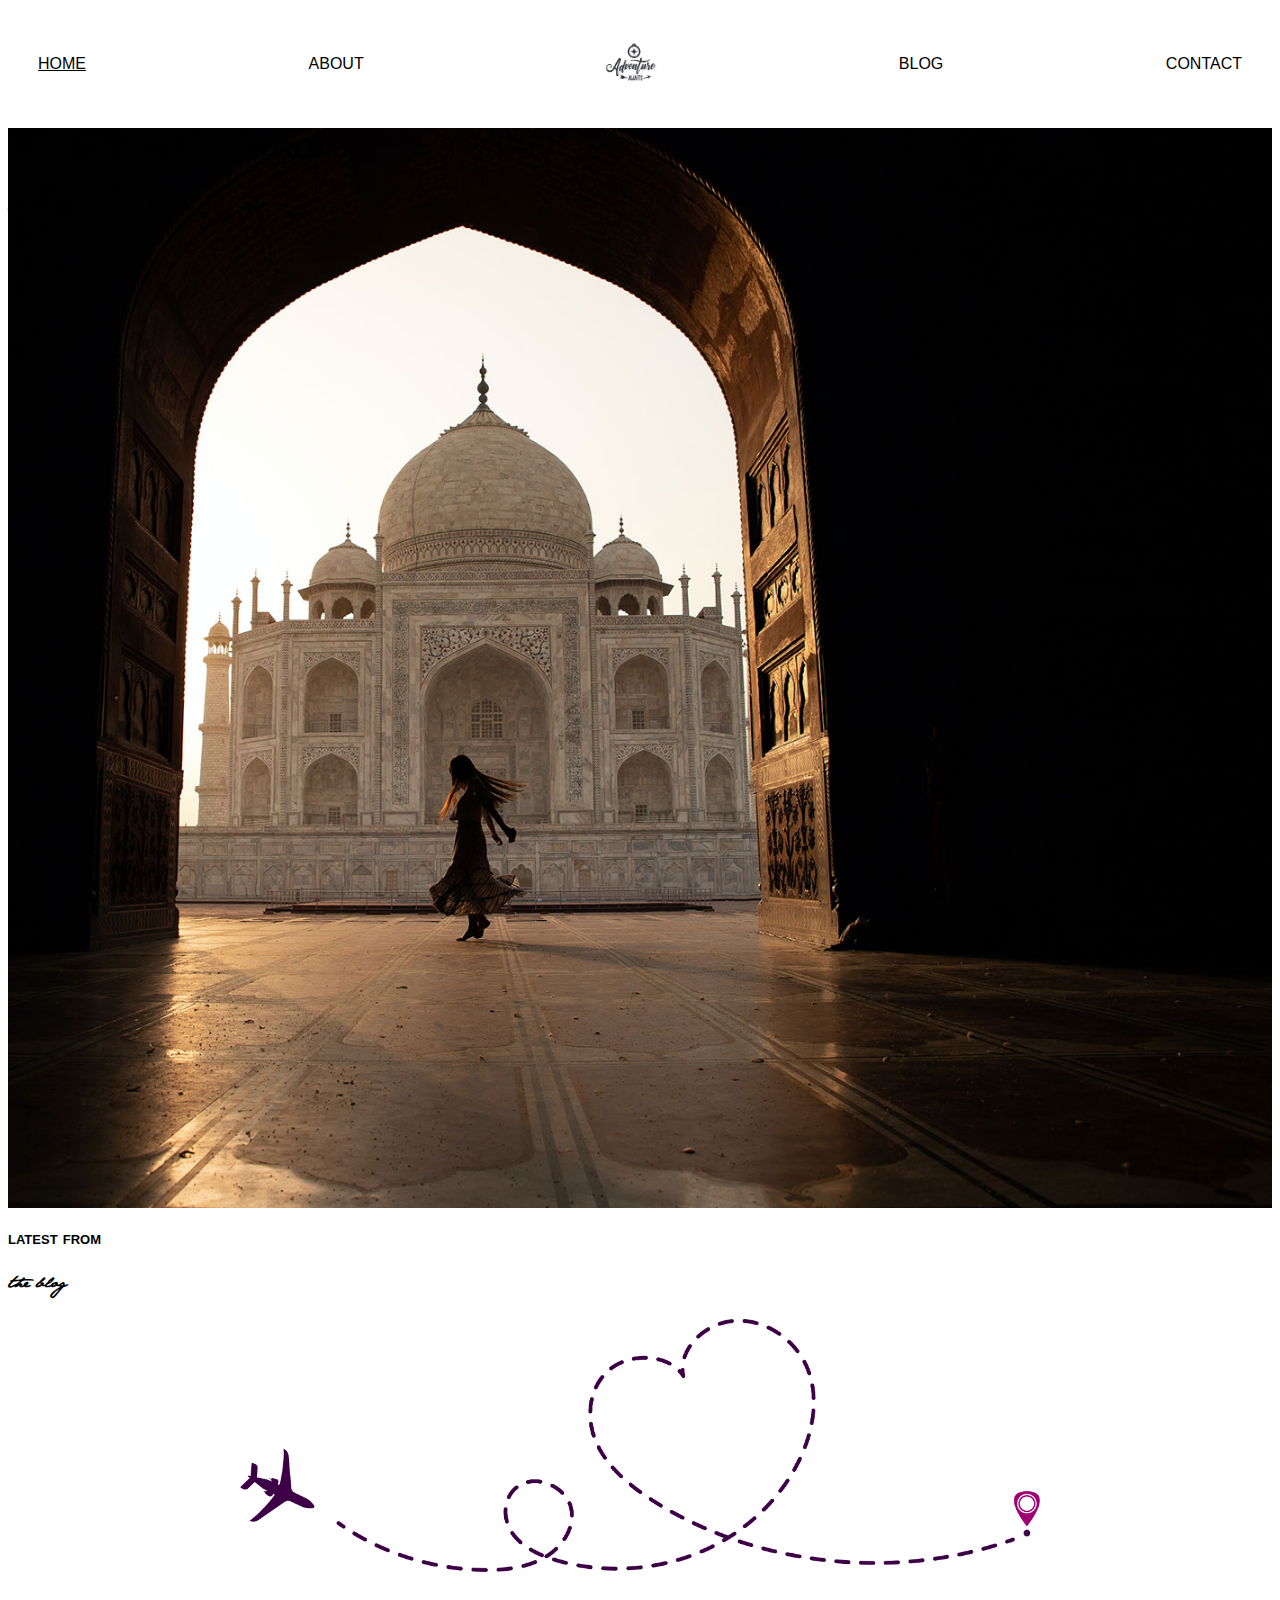
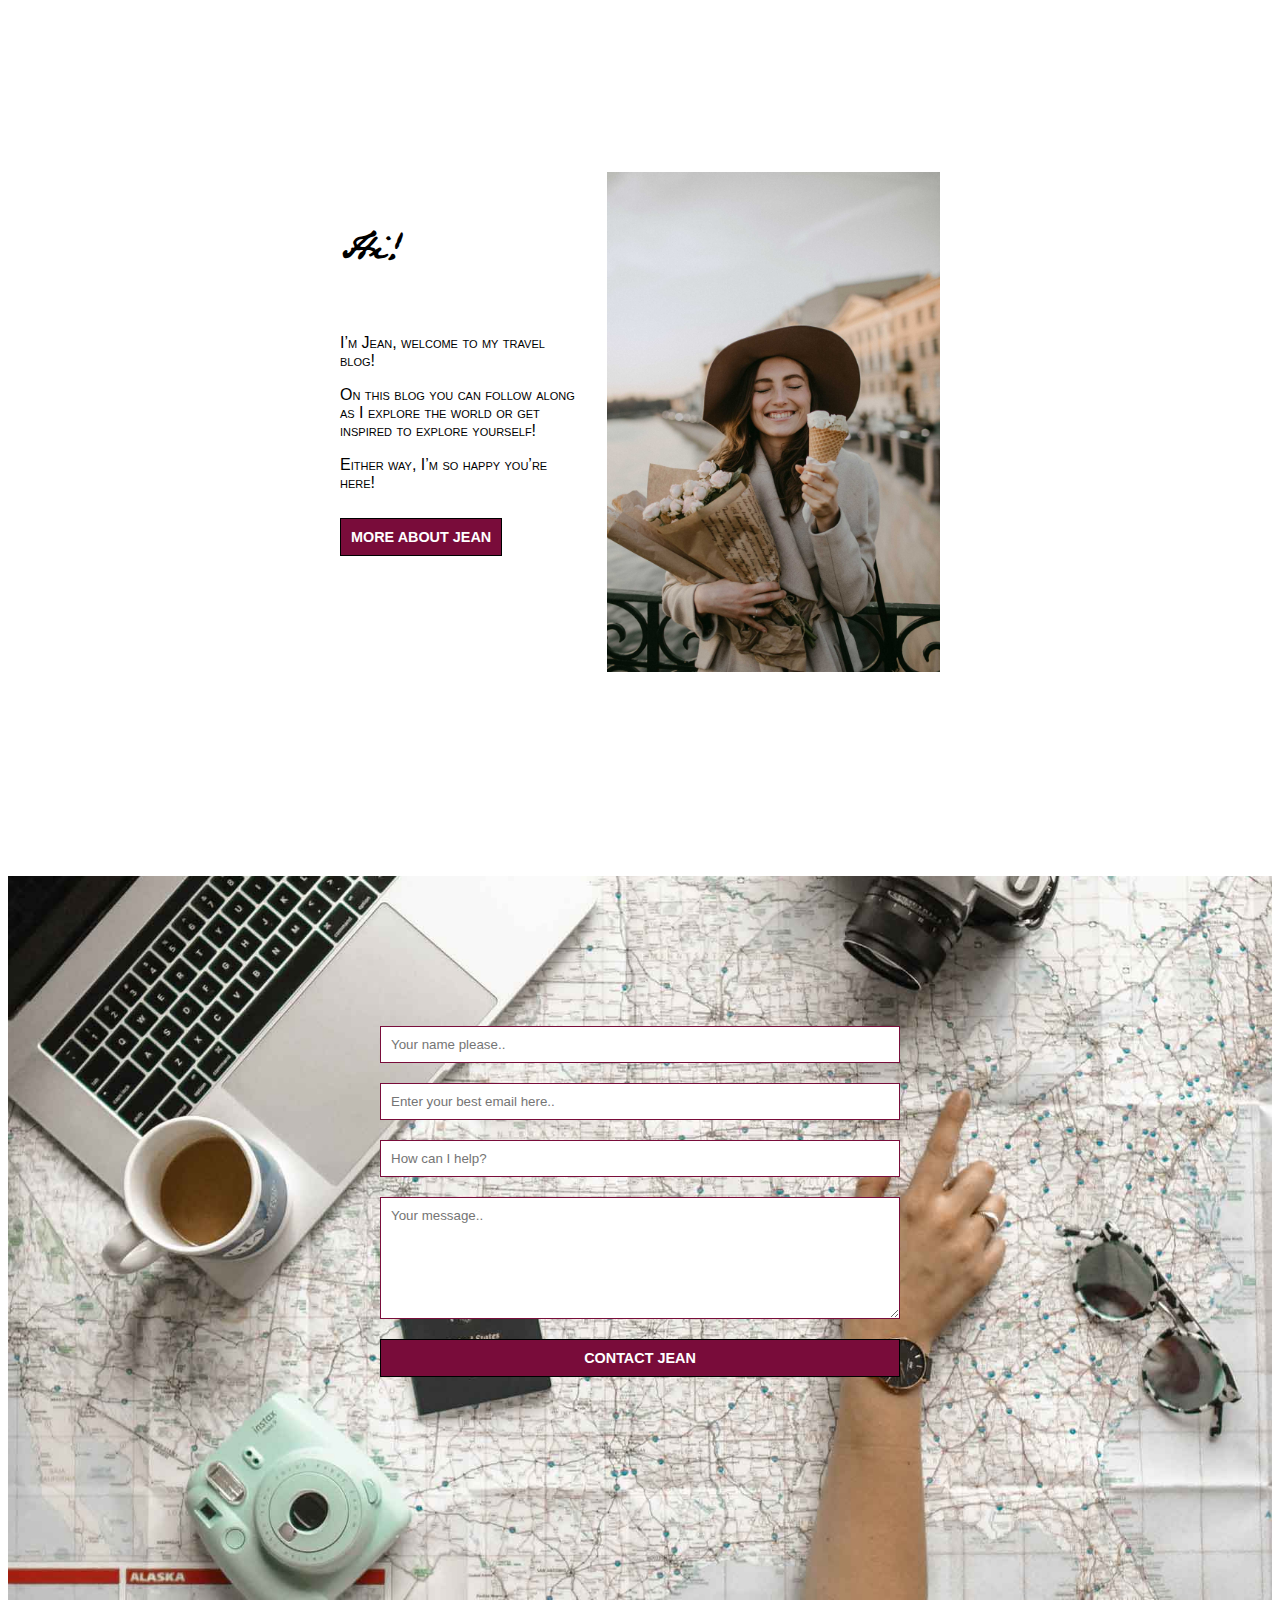
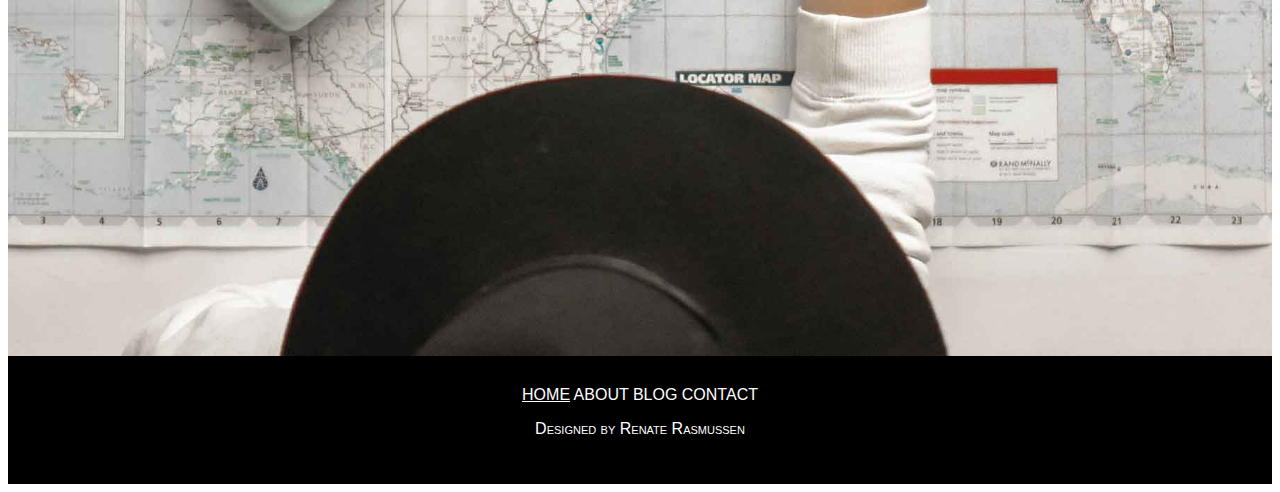
==== index.html @ 29c444ba "added css to about page, started index page" ====
<!DOCTYPE html>
<html lang="en">
<head>
    <meta charset="UTF-8">
    <meta http-equiv="X-UA-Compatible" content="IE=edge">
    <meta name="viewport" content="width=device-width, initial-scale=1.0">
    <meta name="description" content="Let’s explore the world together! Before your adventure begins explore the world thorugh my travel blog, Adventure Awaits."/>
    <title>Adventure Awaits | Home</title>
    <link href="/css/styles.css" rel="stylesheet">
    <link href="/css/index.css" rel="stylesheet">
</head>
<body>
    <header>
        <nav>
            <a href="index.html" class="active">HOME</a>
            <a href="about.html">ABOUT</a>
            <a href="index.html"> <img src="/more/logos/logo.png" alt="Adventure Awaits logo"> </a>
            <a href="blog.html">BLOG</a>
            <a href="contact.html">CONTACT</a>
        </nav>
    </header>
    <main>
        <section class="welcome-home">
            <h1>lets explore the world</h1>
            <h2>together</h2>
        </section>
        <div>
            <h3>latest from</h3>
            <h4>the blog</h4>
        </div>

        <section class="blog-feature">

        </section>

        <div class="illustration">
            <img src="/more/images/Asset 1@2x.png" alt="Airplane illustration following dotted line to pinned destination.">
        </div>
        <section class="home-about">
            <div>
                <h5>Hi!</h5>
                <p>I’m Jean, welcome to my travel blog!</p> 
                <p>On this blog you can follow along as I explore the world or get inspired to explore yourself!</p> 
                <p>Either way, I’m so happy you’re here!</p>
                <a href="about.html"><input type="submit" value="MORE ABOUT JEAN" class="cta"></a>
            </div>
            <div>
                <img src="/more/images/pexels-valeria-ushakova-3094219.jpg" alt="Portrait of woman with hat, smiling while holding flowers and an ice cream cone.">
            </div>
        </section>
        <section class="contact-home">
            <section class="contact">
                <form method="post">
                    <div class="form-wrapper">
                         <section>
                             <input type="text" id="name" name="Name" placeholder="Your name please..">
                             <div class="form-error" id="name-error">Your name must have a value with a minimum length of 5 characters </div>
                             <input type="text" id="email" name="Email" placeholder="Enter your best email here..">
                             <div class="form-error" id="email-error">Please enter a valid email address</div>
                             <input type="text" id="subject" name="Subject" placeholder="How can I help?">
                             <div class="form-error" id="subject-error">Your subject must have a value with a minimum length of 15 characters</div>
                             <textarea id="message" name="Message" placeholder="Your message.."></textarea>
                             <div class="form-error" id="message-error">Your message must have a value with a minimum length of 25 characters</div>
                         </section>
                         <input type="submit" value="CONTACT JEAN" class="cta">
                    </div>
                </form>
            </section>
        </section>
        
    </main>
    <footer>
        <a href="index.html" class="active">HOME</a>
        <a href="about.html">ABOUT</a>
        <a href="blog.html">BLOG</a>
        <a href="contact.html">CONTACT</a>
        <p>Designed by Renate Rasmussen</p>
    </footer>
    <script src="js/contact.js"></script>
</body>
</html>
---- css/styles.css ----
@import "fonts.css";
@import "media.css";

nav {
  display: flex;
  flex-direction: row;
  justify-content: space-between;
  align-items: center;
  font-family: "Orator Std", Helvetica, sans-serif;
}

nav img {
  max-width: 90px;
  height: auto;
}

nav a {
  text-decoration: none;
  color: black;
}

nav a:hover,
.active {
  text-decoration: underline;
}

footer {
  font-family: "Orator Std", Helvetica, sans-serif;
  position: relative;
  background-color: black;
  color: white;
  text-align: center;
  padding: 30px;
}

footer a {
  color: white;
  text-decoration: none;
}

.cta {
  background-color: #790c3a;
  border: 1px solid black;
  color: white;
  align-items: center;
  font-size: 0.9rem;
  padding: 10px;
}
---- css/index.css ----
@import "contact.css";

body {
  background-image: none;
}

h1,
h3,
p {
  font-family: "Orator Std", Helvetica, sans-serif;
  font-variant: small-caps;
}

h2,
h4,
h5 {
  font-family: "JaneAusten";
}

.welcome-home {
  background-image: url("../more/images/pexels-adi-perets-4125993.jpg");
  background-size: cover;
  background-repeat: no-repeat;
  background-position-x: right;
  background-position-y: bottom;
  min-height: 120vh;
  position: relative;
}

img {
  max-height: 500px;
  width: auto;
}

.home-about {
  max-width: 600px;
  display: flex;
  margin: 0 auto;
  padding: 200px;
  gap: 30px;
  align-items: initial;
}

.home-about h5 {
  font-size: 2rem;
}

.contact-home {
  background-image: url("../more/images/pexels-element-digital-1051075.jpg");
  background-size: cover;
  background-repeat: no-repeat;
  background-position-x: right;
  background-position-y: bottom;
  min-height: 120vh;
  position: relative;
}

.contact {
  padding-top: 100px;
}

.form-error {
  background-color: white;
  border: 1px solid #790c3a;
  margin: 10px 0px;
  padding: 10px;
}
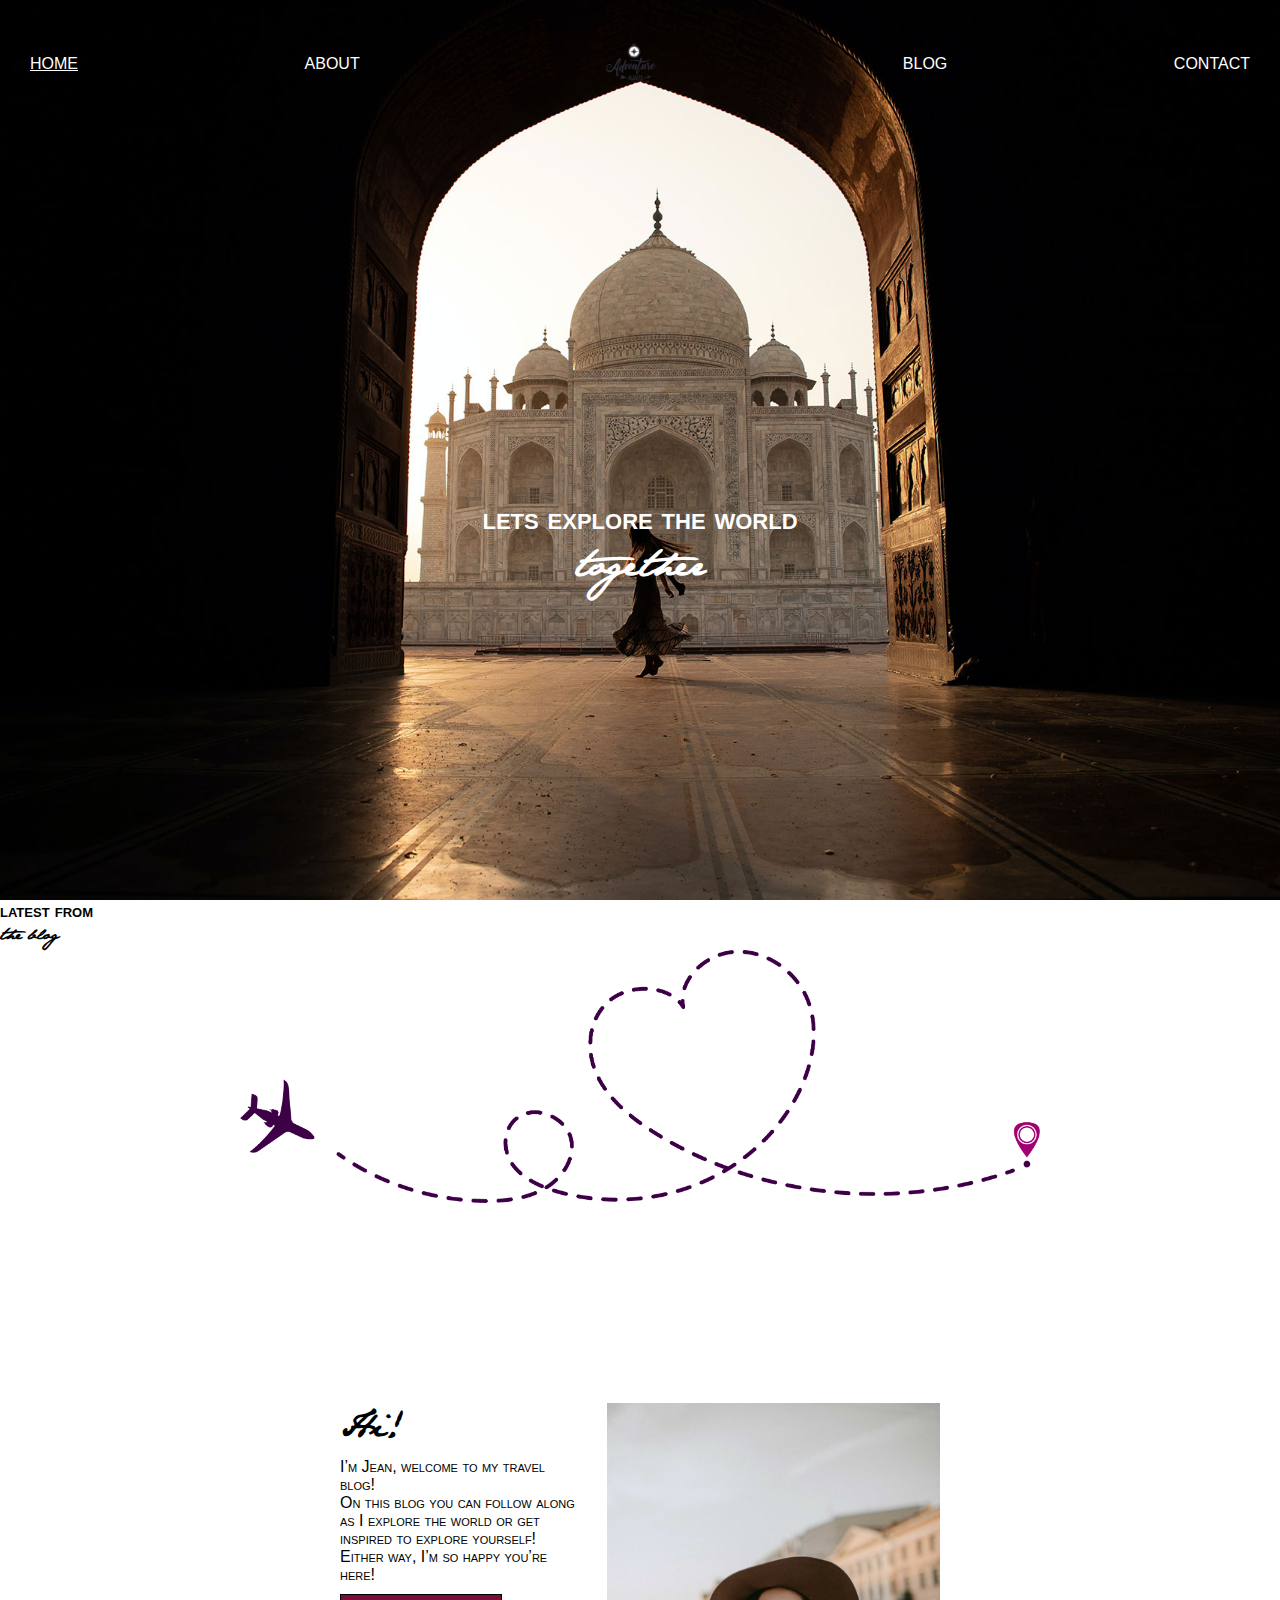
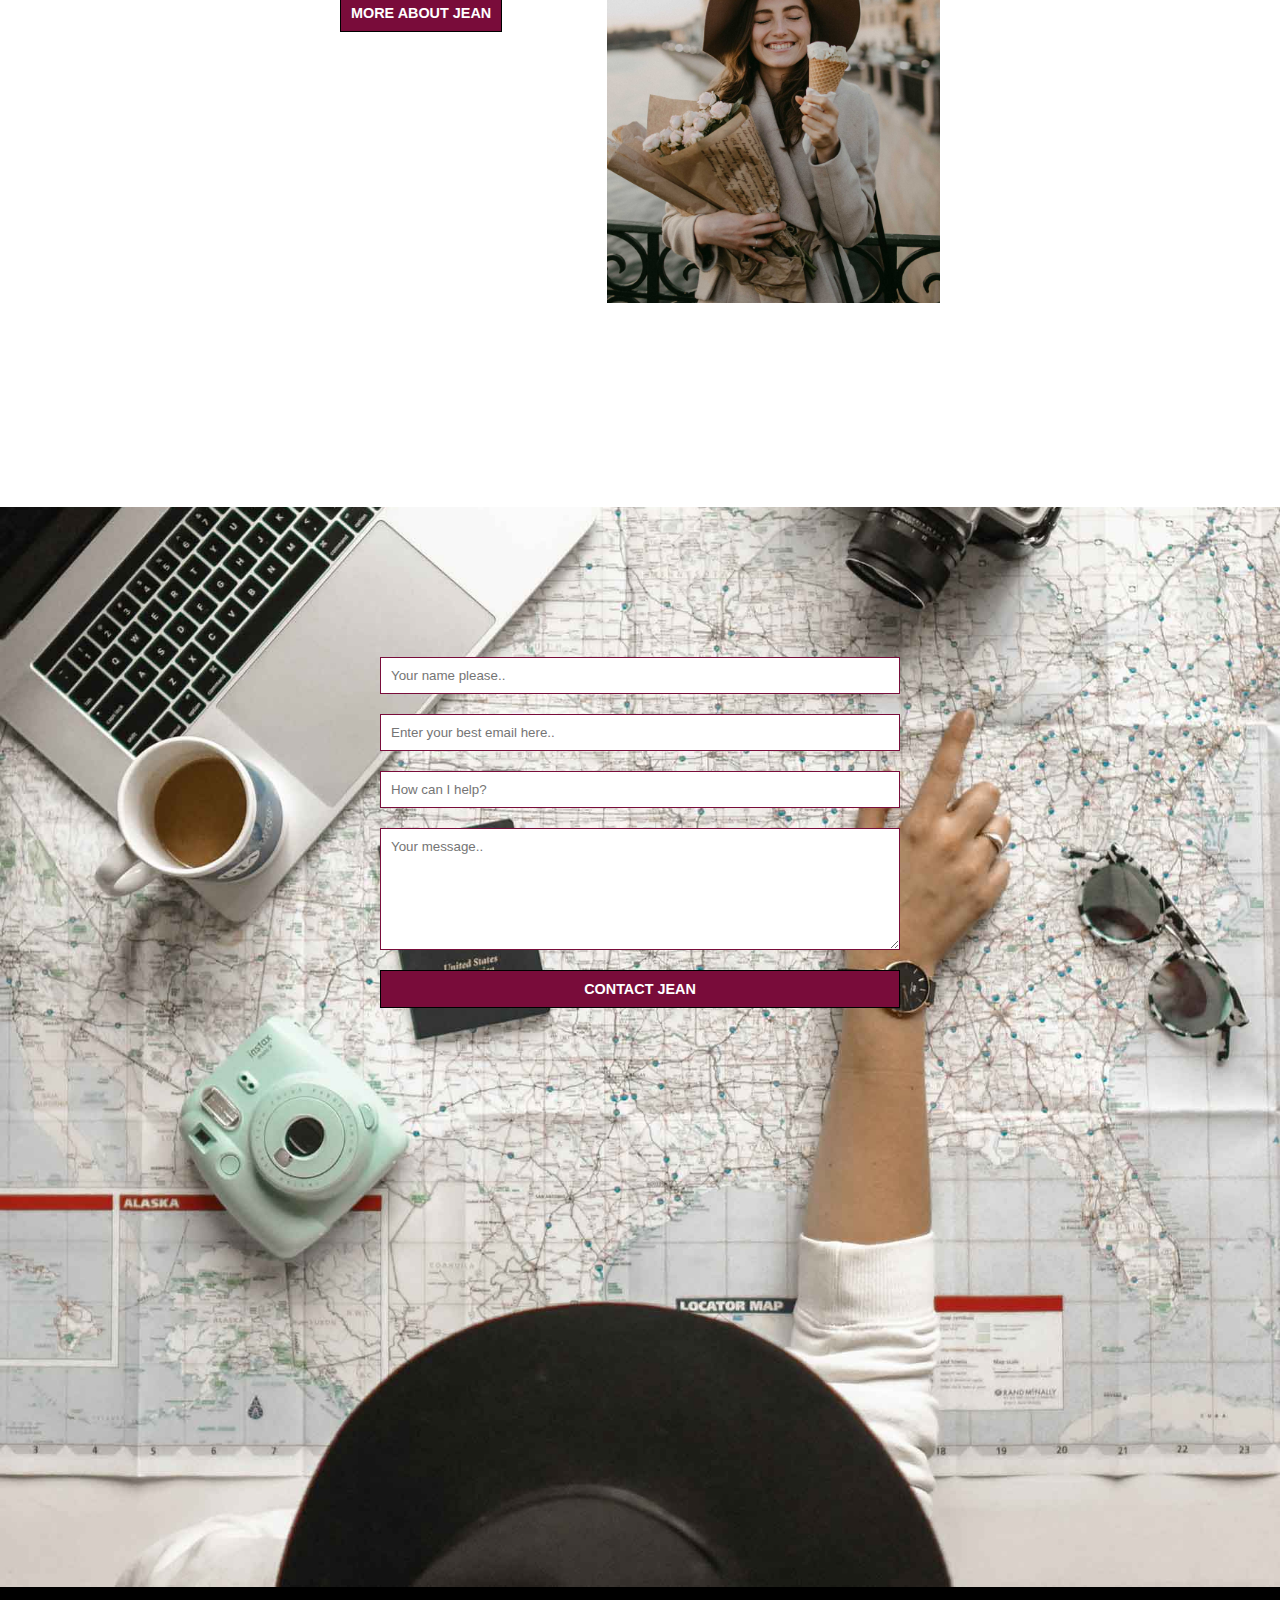
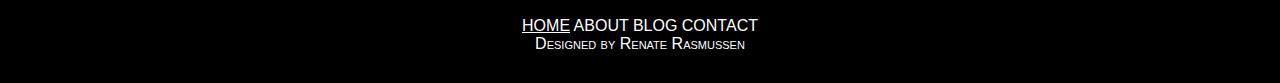
==== commit 81859e24: "started the blog" ====
--- a/index.html
+++ b/index.html
@@ -21,8 +21,11 @@
     </header>
     <main>
         <section class="welcome-home">
-            <h1>lets explore the world</h1>
-            <h2>together</h2>
+            <div class="welcome-home-text">
+                <h1>lets explore the world</h1>
+                <h2>together</h2>
+            </div>
+            
         </section>
         <div>
             <h3>latest from</h3>
--- a/css/styles.css
+++ b/css/styles.css
@@ -1,5 +1,15 @@
 @import "fonts.css";
 @import "media.css";
+
+* {
+  margin: 0;
+  padding: 0;
+}
+
+header {
+  position: absolute;
+  width: 100%;
+}
 
 nav {
   display: flex;
--- a/css/index.css
+++ b/css/index.css
@@ -1,4 +1,8 @@
 @import "contact.css";
+
+nav a {
+  color: white;
+}
 
 body {
   background-image: none;
@@ -17,14 +21,23 @@
   font-family: "JaneAusten";
 }
 
+h2 {
+  font-size: 2.3rem;
+}
+
 .welcome-home {
   background-image: url("../more/images/pexels-adi-perets-4125993.jpg");
   background-size: cover;
   background-repeat: no-repeat;
-  background-position-x: right;
-  background-position-y: bottom;
-  min-height: 120vh;
+  background-position: center;
+  min-height: 100vh;
+}
+
+.welcome-home-text {
+  color: white;
   position: relative;
+  text-align: center;
+  top: 500px;
 }
 
 img {
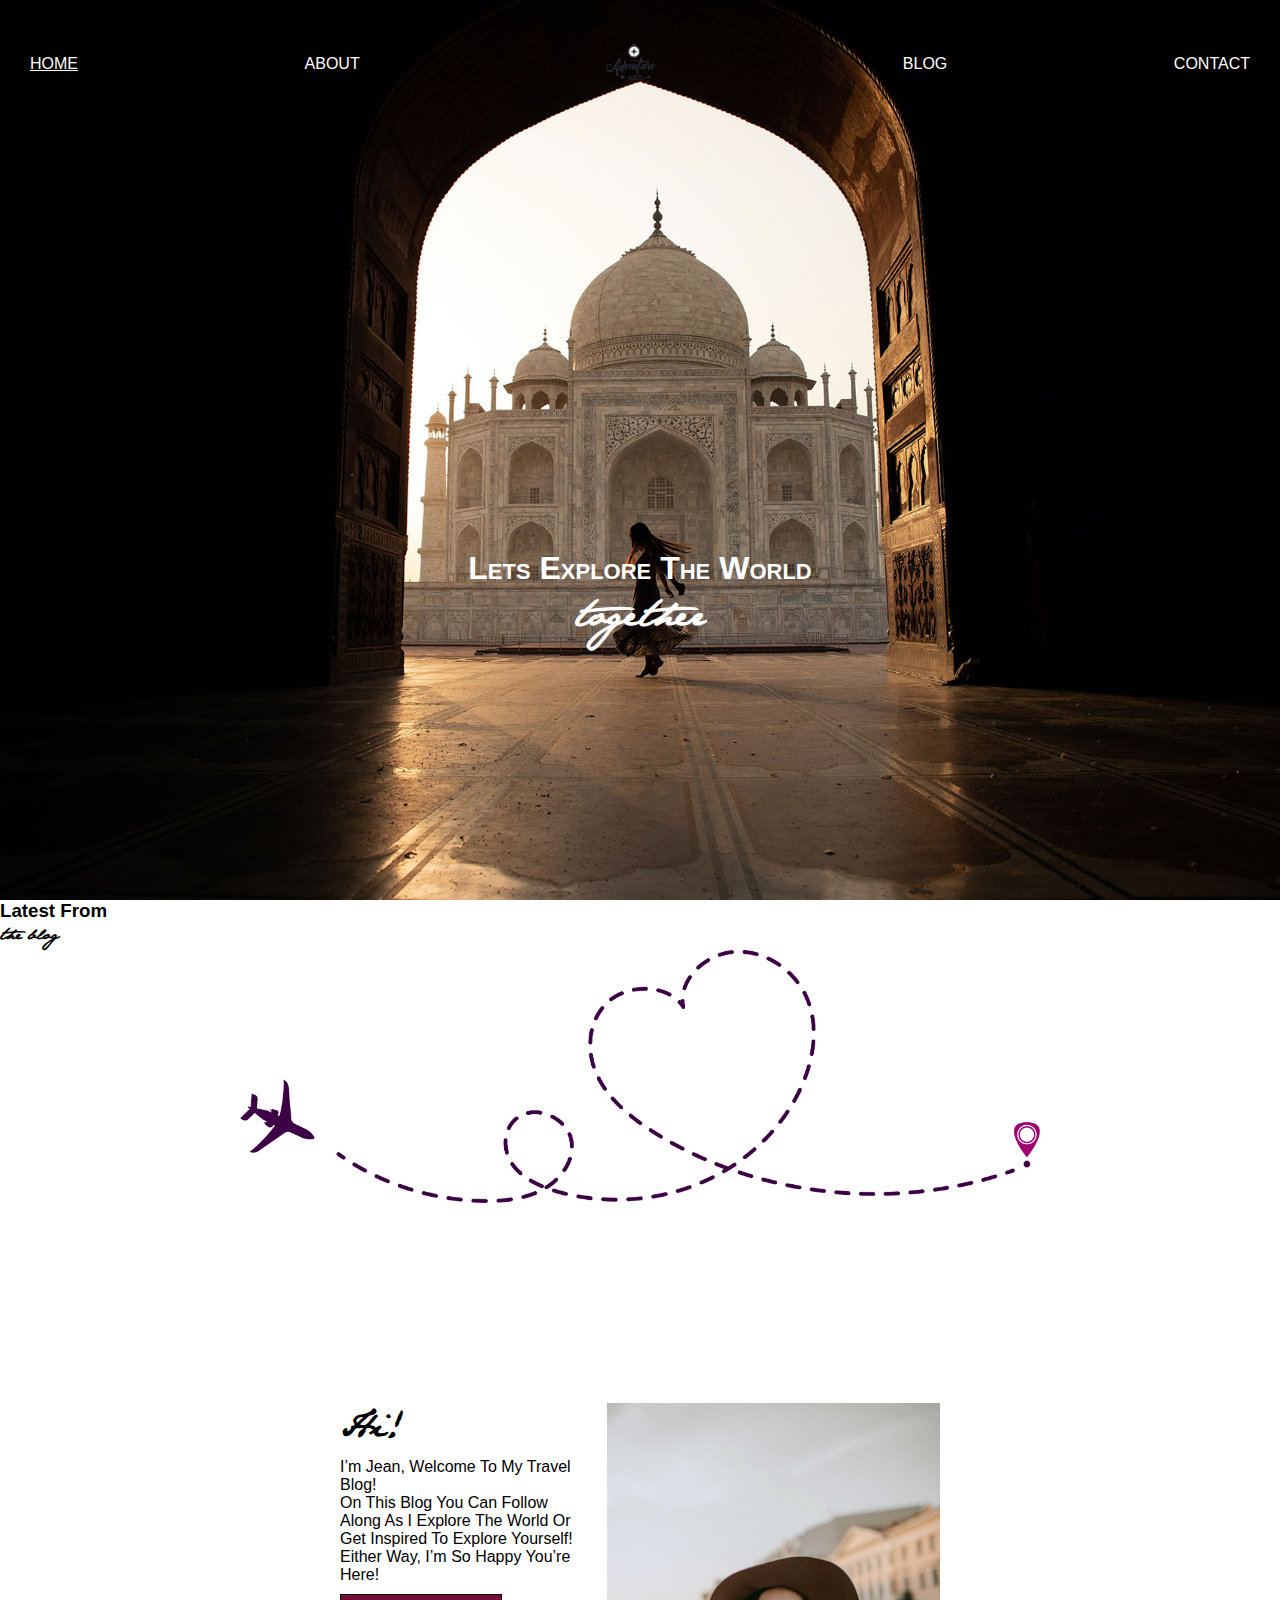
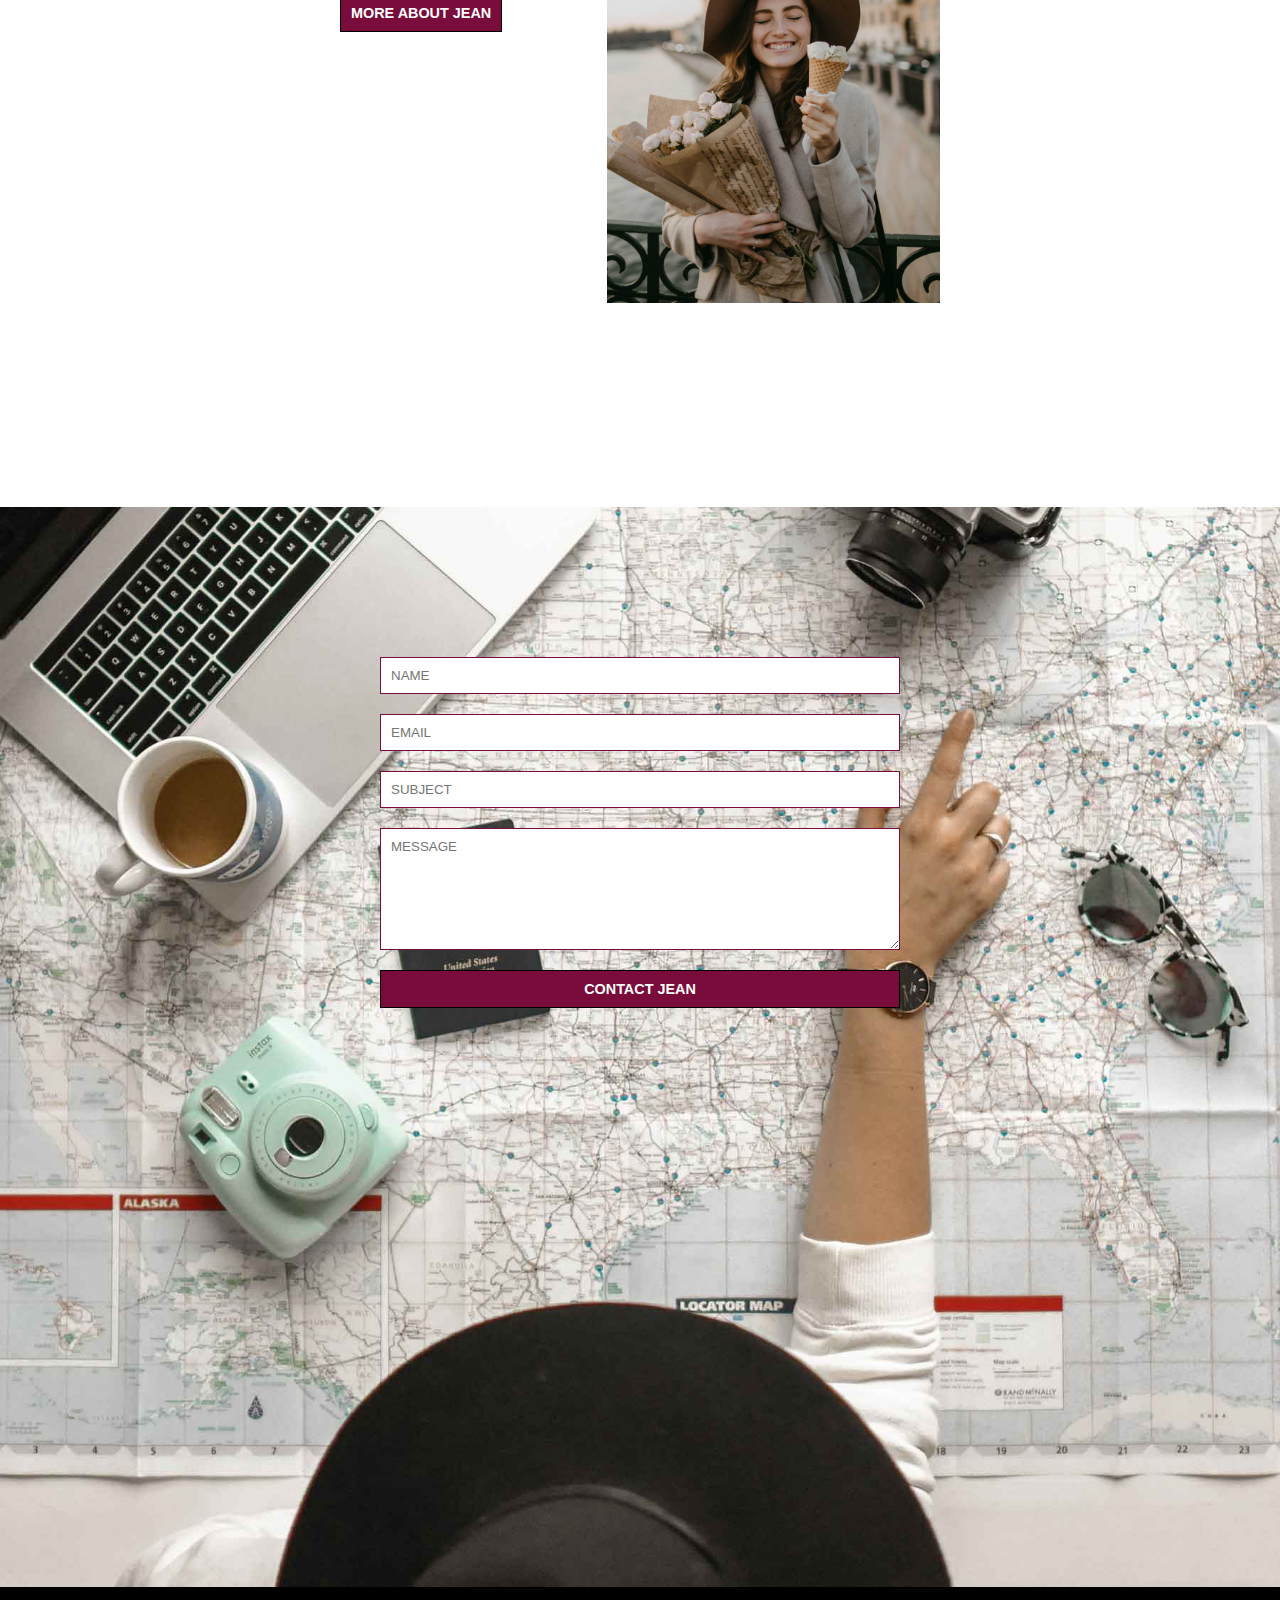
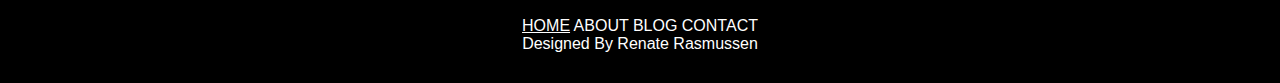
==== commit c6874a77: "css" ====
--- a/index.html
+++ b/index.html
@@ -56,13 +56,13 @@
                 <form method="post">
                     <div class="form-wrapper">
                          <section>
-                             <input type="text" id="name" name="Name" placeholder="Your name please..">
+                             <input type="text" id="name" name="Name" placeholder="NAME">
                              <div class="form-error" id="name-error">Your name must have a value with a minimum length of 5 characters </div>
-                             <input type="text" id="email" name="Email" placeholder="Enter your best email here..">
+                             <input type="text" id="email" name="Email" placeholder="EMAIL">
                              <div class="form-error" id="email-error">Please enter a valid email address</div>
-                             <input type="text" id="subject" name="Subject" placeholder="How can I help?">
+                             <input type="text" id="subject" name="Subject" placeholder="SUBJECT">
                              <div class="form-error" id="subject-error">Your subject must have a value with a minimum length of 15 characters</div>
-                             <textarea id="message" name="Message" placeholder="Your message.."></textarea>
+                             <textarea id="message" name="Message" placeholder="MESSAGE"></textarea>
                              <div class="form-error" id="message-error">Your message must have a value with a minimum length of 25 characters</div>
                          </section>
                          <input type="submit" value="CONTACT JEAN" class="cta">
--- a/css/index.css
+++ b/css/index.css
@@ -12,7 +12,7 @@
 h3,
 p {
   font-family: "Orator Std", Helvetica, sans-serif;
-  font-variant: small-caps;
+  text-transform: capitalize;
 }
 
 h2,
@@ -37,7 +37,7 @@
   color: white;
   position: relative;
   text-align: center;
-  top: 500px;
+  top: 550px;
 }
 
 img {
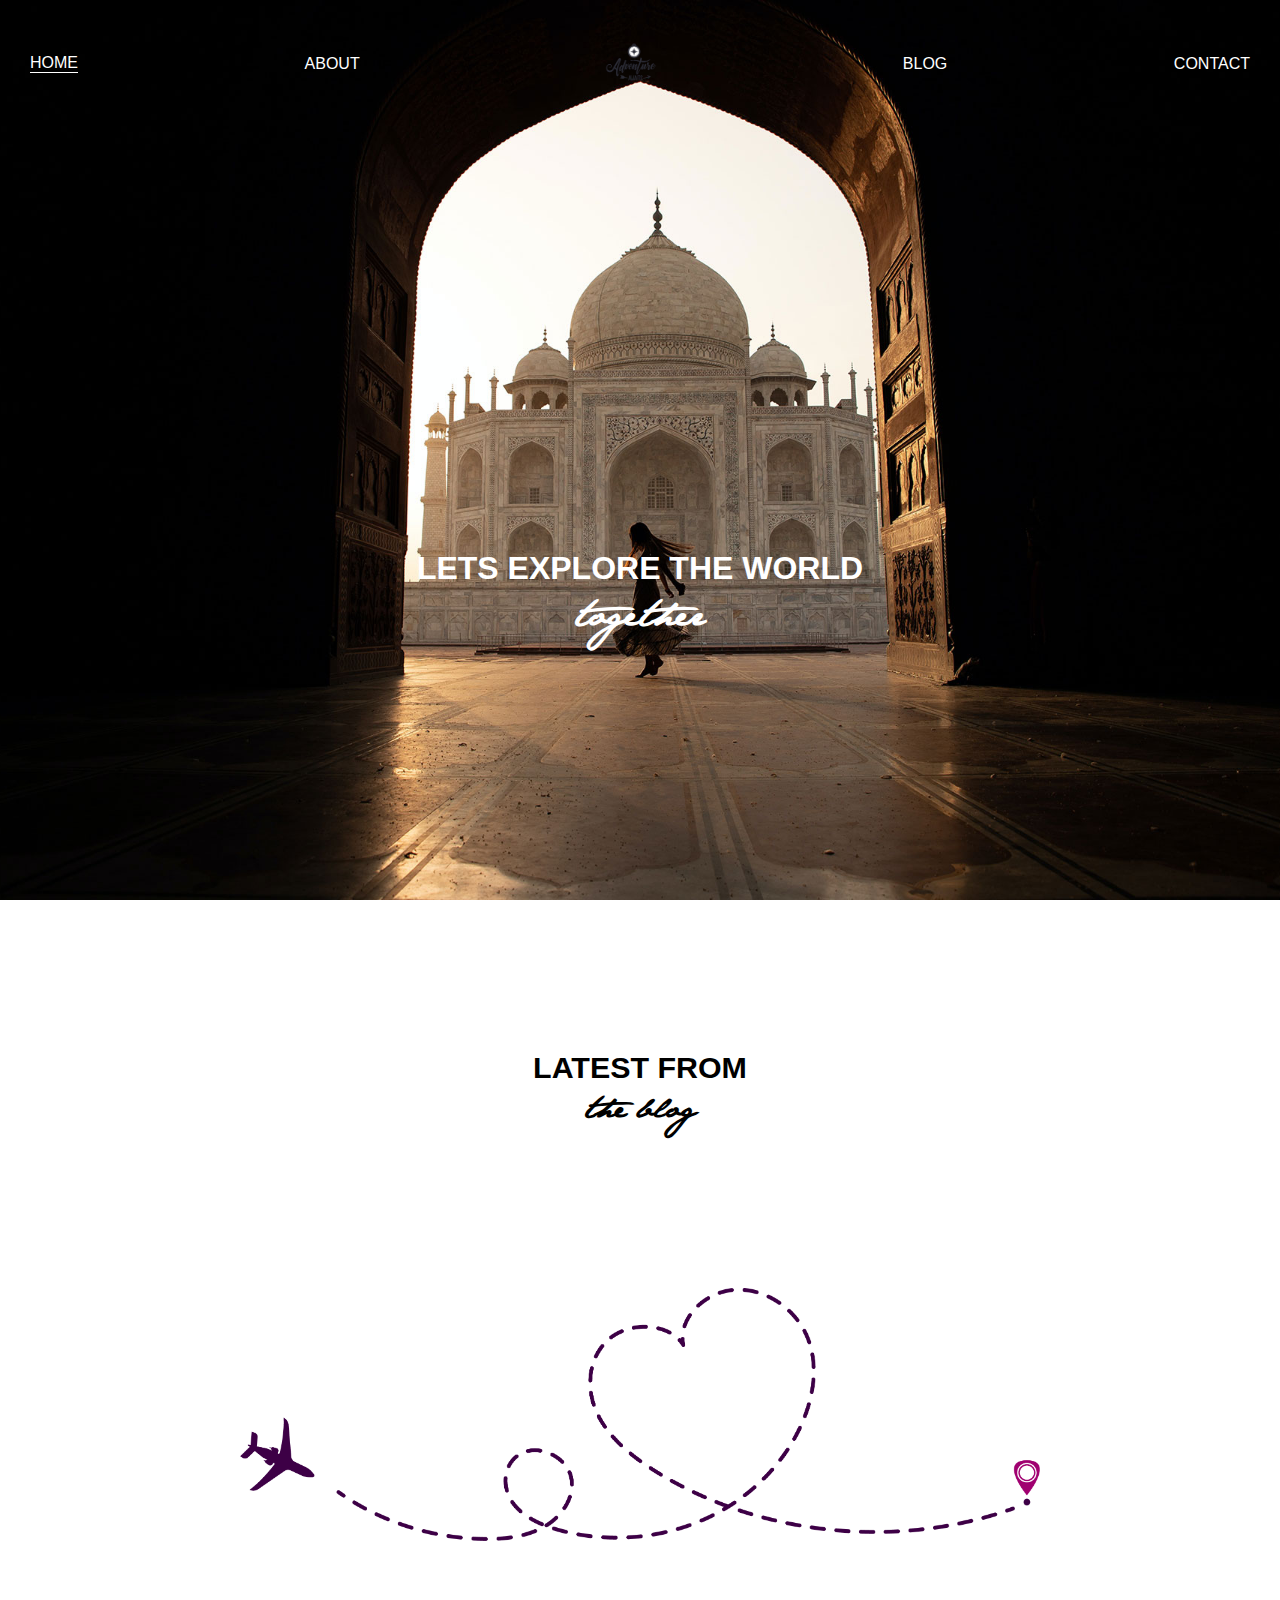
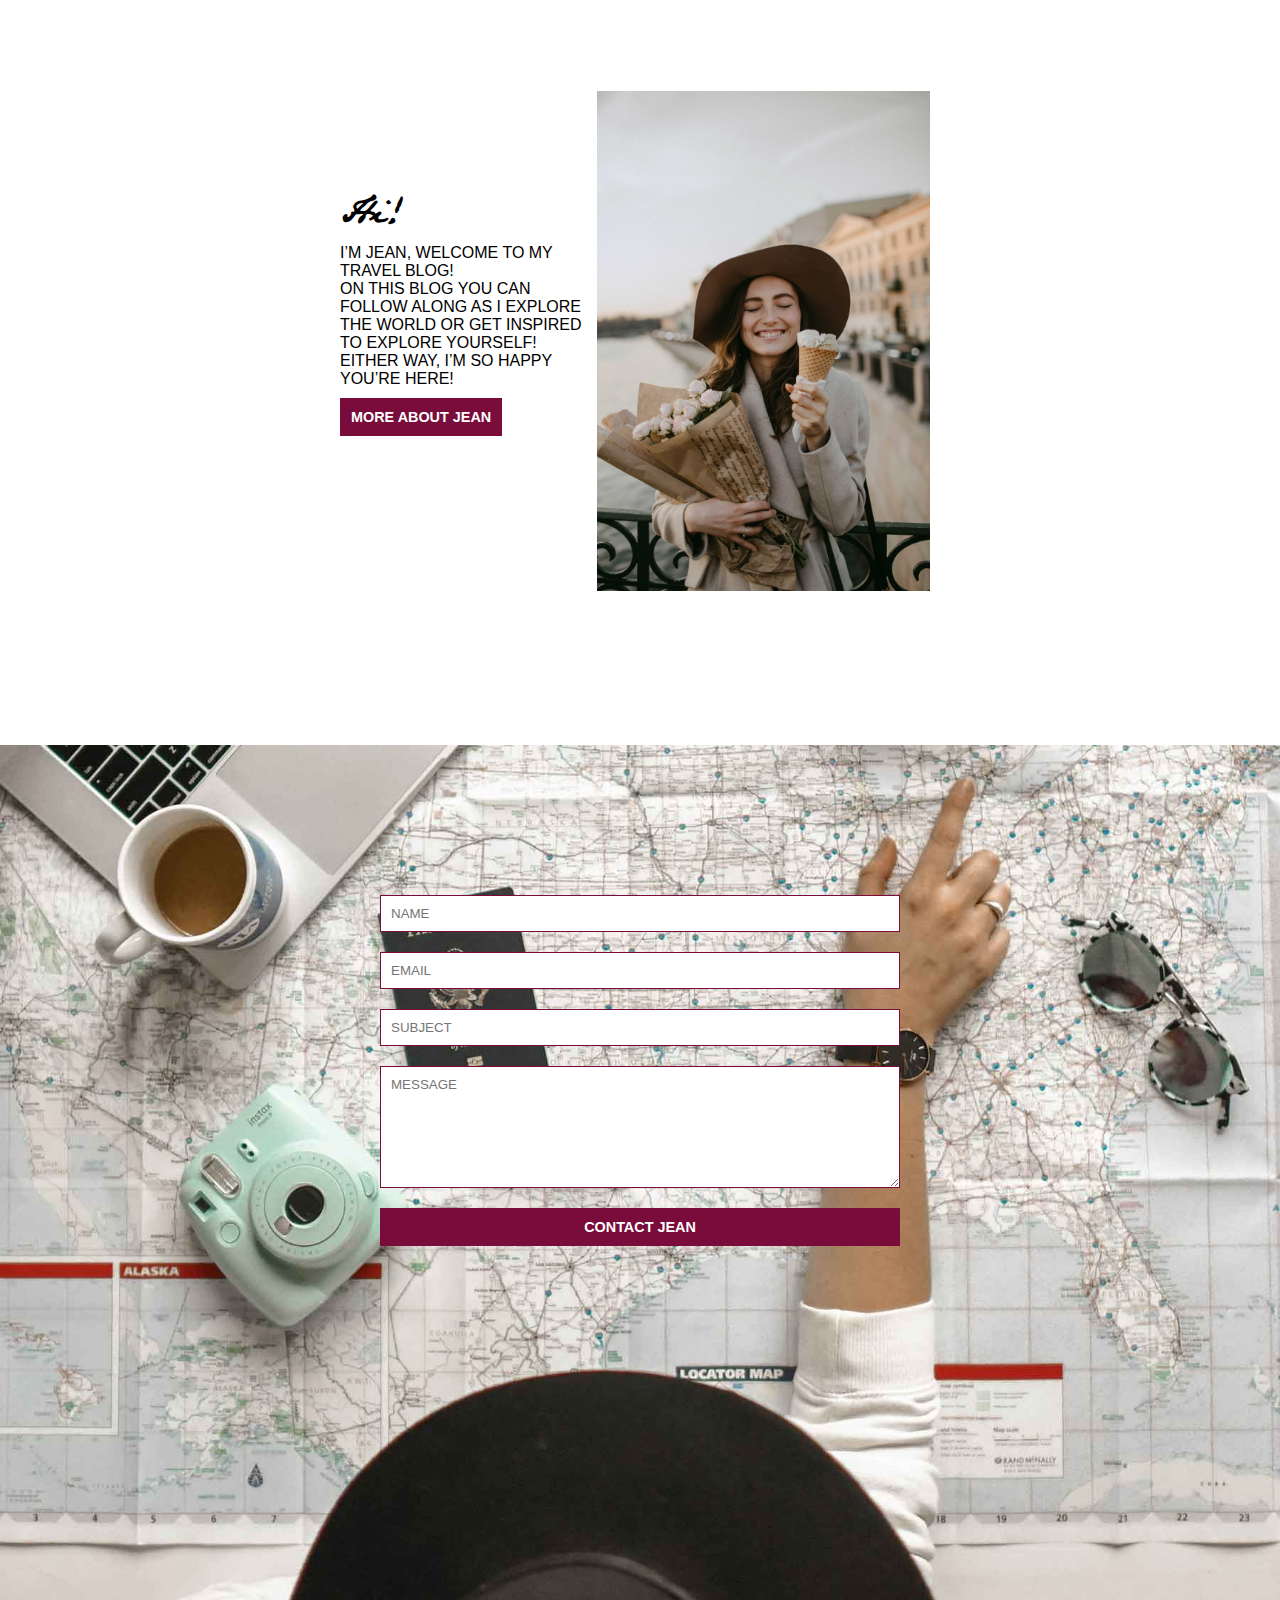
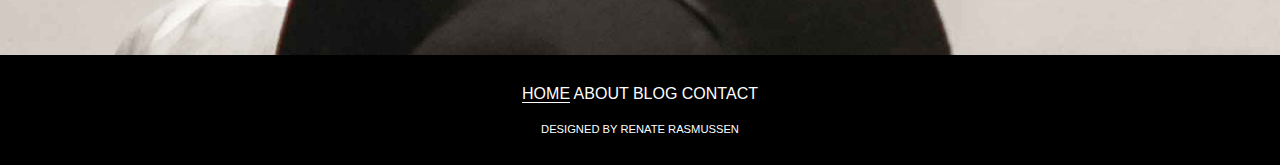
==== commit 0f7da736: "made some changes on the home page etc." ====
--- a/index.html
+++ b/index.html
@@ -8,6 +8,17 @@
     <title>Adventure Awaits | Home</title>
     <link href="/css/styles.css" rel="stylesheet">
     <link href="/css/index.css" rel="stylesheet">
+    <!-- Hotjar Tracking Code for Eksamen -->
+    <script>
+        (function(h,o,t,j,a,r){
+            h.hj=h.hj||function(){(h.hj.q=h.hj.q||[]).push(arguments)};
+            h._hjSettings={hjid:3367091,hjsv:6};
+            a=o.getElementsByTagName('head')[0];
+            r=o.createElement('script');r.async=1;
+            r.src=t+h._hjSettings.hjid+j+h._hjSettings.hjsv;
+            a.appendChild(r);
+        })(window,document,'https://static.hotjar.com/c/hotjar-','.js?sv=');
+    </script>
 </head>
 <body>
     <header>
@@ -27,7 +38,7 @@
             </div>
             
         </section>
-        <div>
+        <div class="home-blog">
             <h3>latest from</h3>
             <h4>the blog</h4>
         </div>
@@ -79,6 +90,7 @@
         <a href="contact.html">CONTACT</a>
         <p>Designed by Renate Rasmussen</p>
     </footer>
+    <script src="js/carousel.js"></script>
     <script src="js/contact.js"></script>
 </body>
 </html>--- a/css/styles.css
+++ b/css/styles.css
@@ -31,7 +31,7 @@
 
 nav a:hover,
 .active {
-  text-decoration: underline;
+  border-bottom: 1px solid;
 }
 
 footer {
@@ -48,9 +48,14 @@
   text-decoration: none;
 }
 
+footer p {
+  padding-top: 20px;
+  font-size: 0.7rem;
+}
+
 .cta {
   background-color: #790c3a;
-  border: 1px solid black;
+  box-shadow: 1px;
   color: white;
   align-items: center;
   font-size: 0.9rem;
--- a/css/index.css
+++ b/css/index.css
@@ -1,4 +1,5 @@
-@import "contact.css";
+@import "/css/contact.css";
+@import "/css/card.css";
 
 nav a {
   color: white;
@@ -12,7 +13,7 @@
 h3,
 p {
   font-family: "Orator Std", Helvetica, sans-serif;
-  text-transform: capitalize;
+  text-transform: uppercase;
 }
 
 h2,
@@ -23,6 +24,11 @@
 
 h2 {
   font-size: 2.3rem;
+}
+
+h3,
+h4 {
+  font-size: 1.9rem;
 }
 
 .welcome-home {
@@ -45,13 +51,35 @@
   width: auto;
 }
 
+.home-blog {
+  padding: 150px;
+  text-align: center;
+}
+
+.home-about h1 {
+  grid-area: header;
+}
+
+.home-about p {
+  grid-area: main;
+}
+
 .home-about {
-  max-width: 600px;
-  display: flex;
+  grid-template-columns: auto;
+  grid-template-areas:
+    "header . sidebar"
+    "main . sidebar";
+  column-gap: 10px;
+  padding-top: 100px;
   margin: 0 auto;
-  padding: 200px;
-  gap: 30px;
-  align-items: initial;
+  padding-bottom: 150px;
+}
+
+.home-about img {
+  max-height: 500px;
+  width: auto;
+  grid-area: sidebar;
+  padding-top: 50px;
 }
 
 .home-about h5 {
@@ -64,8 +92,9 @@
   background-repeat: no-repeat;
   background-position-x: right;
   background-position-y: bottom;
-  min-height: 120vh;
+  min-height: 100vh;
   position: relative;
+  padding-bottom: 10px;
 }
 
 .contact {
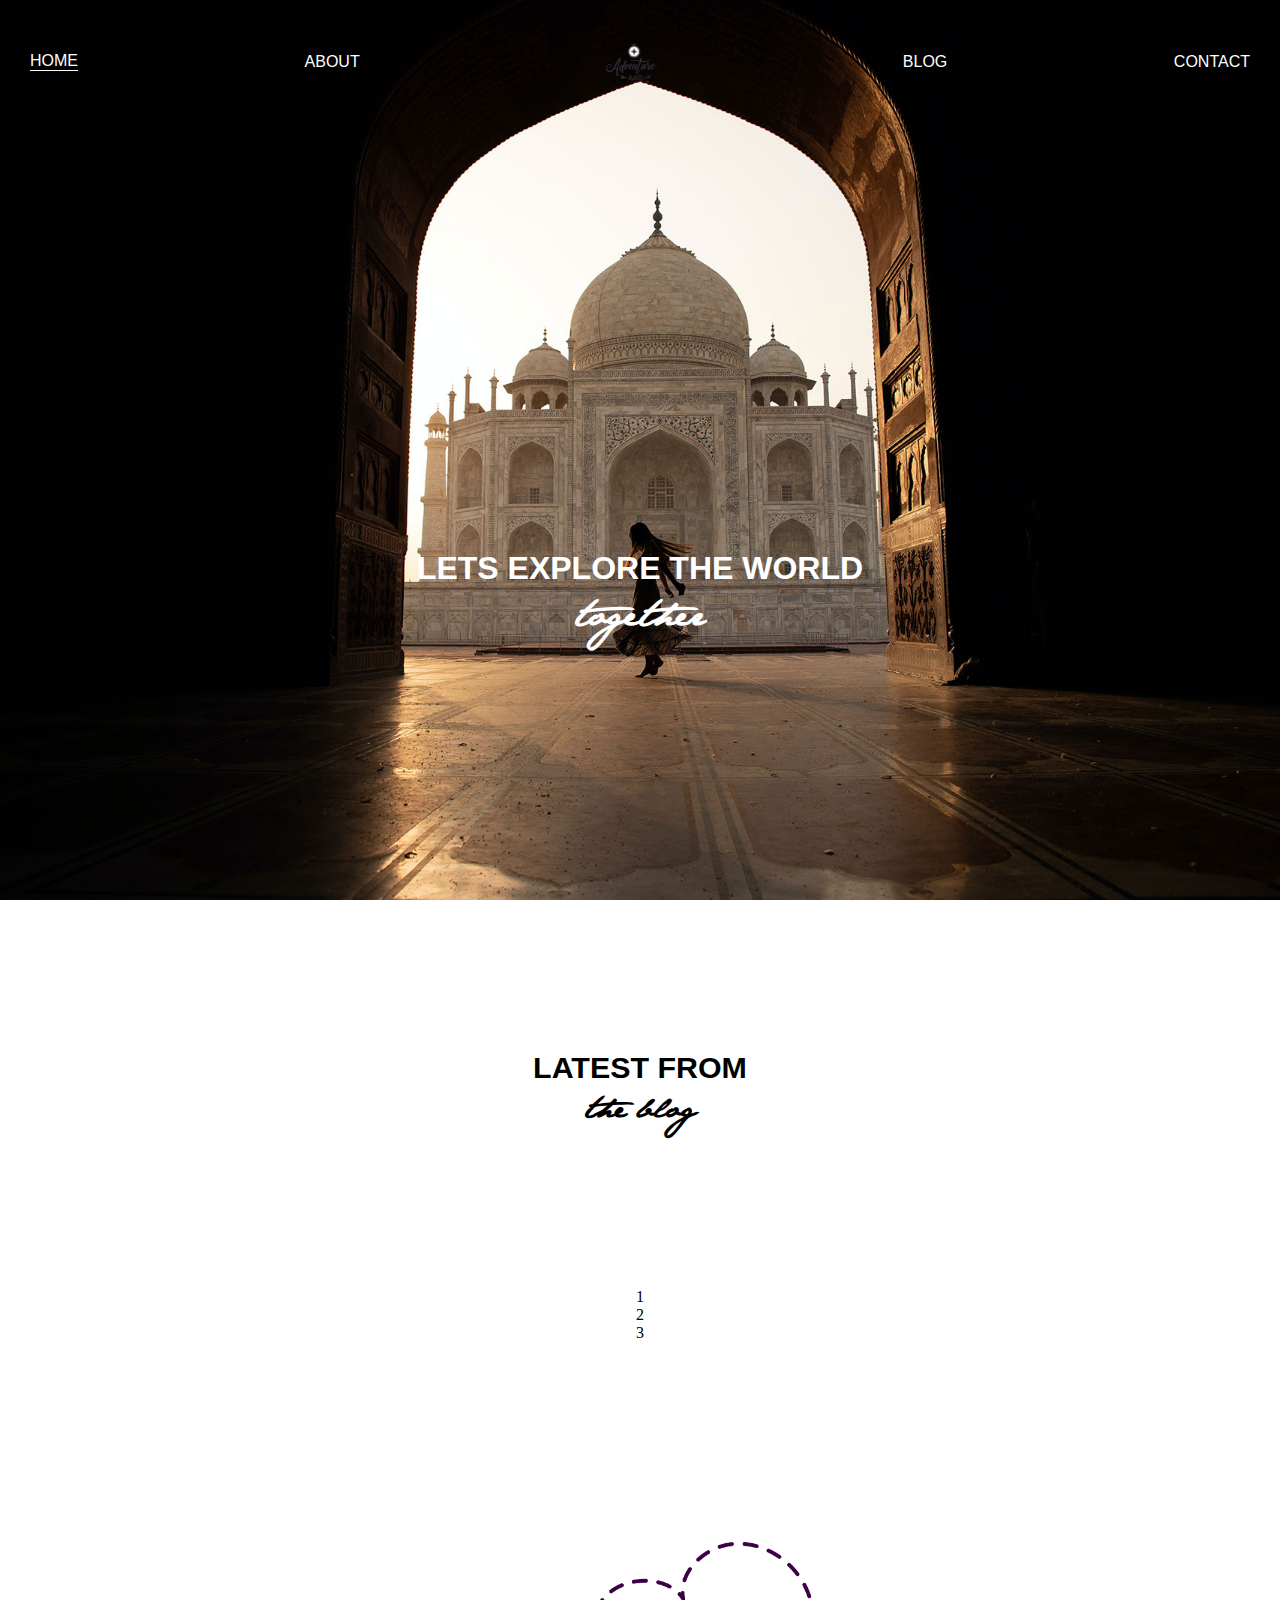
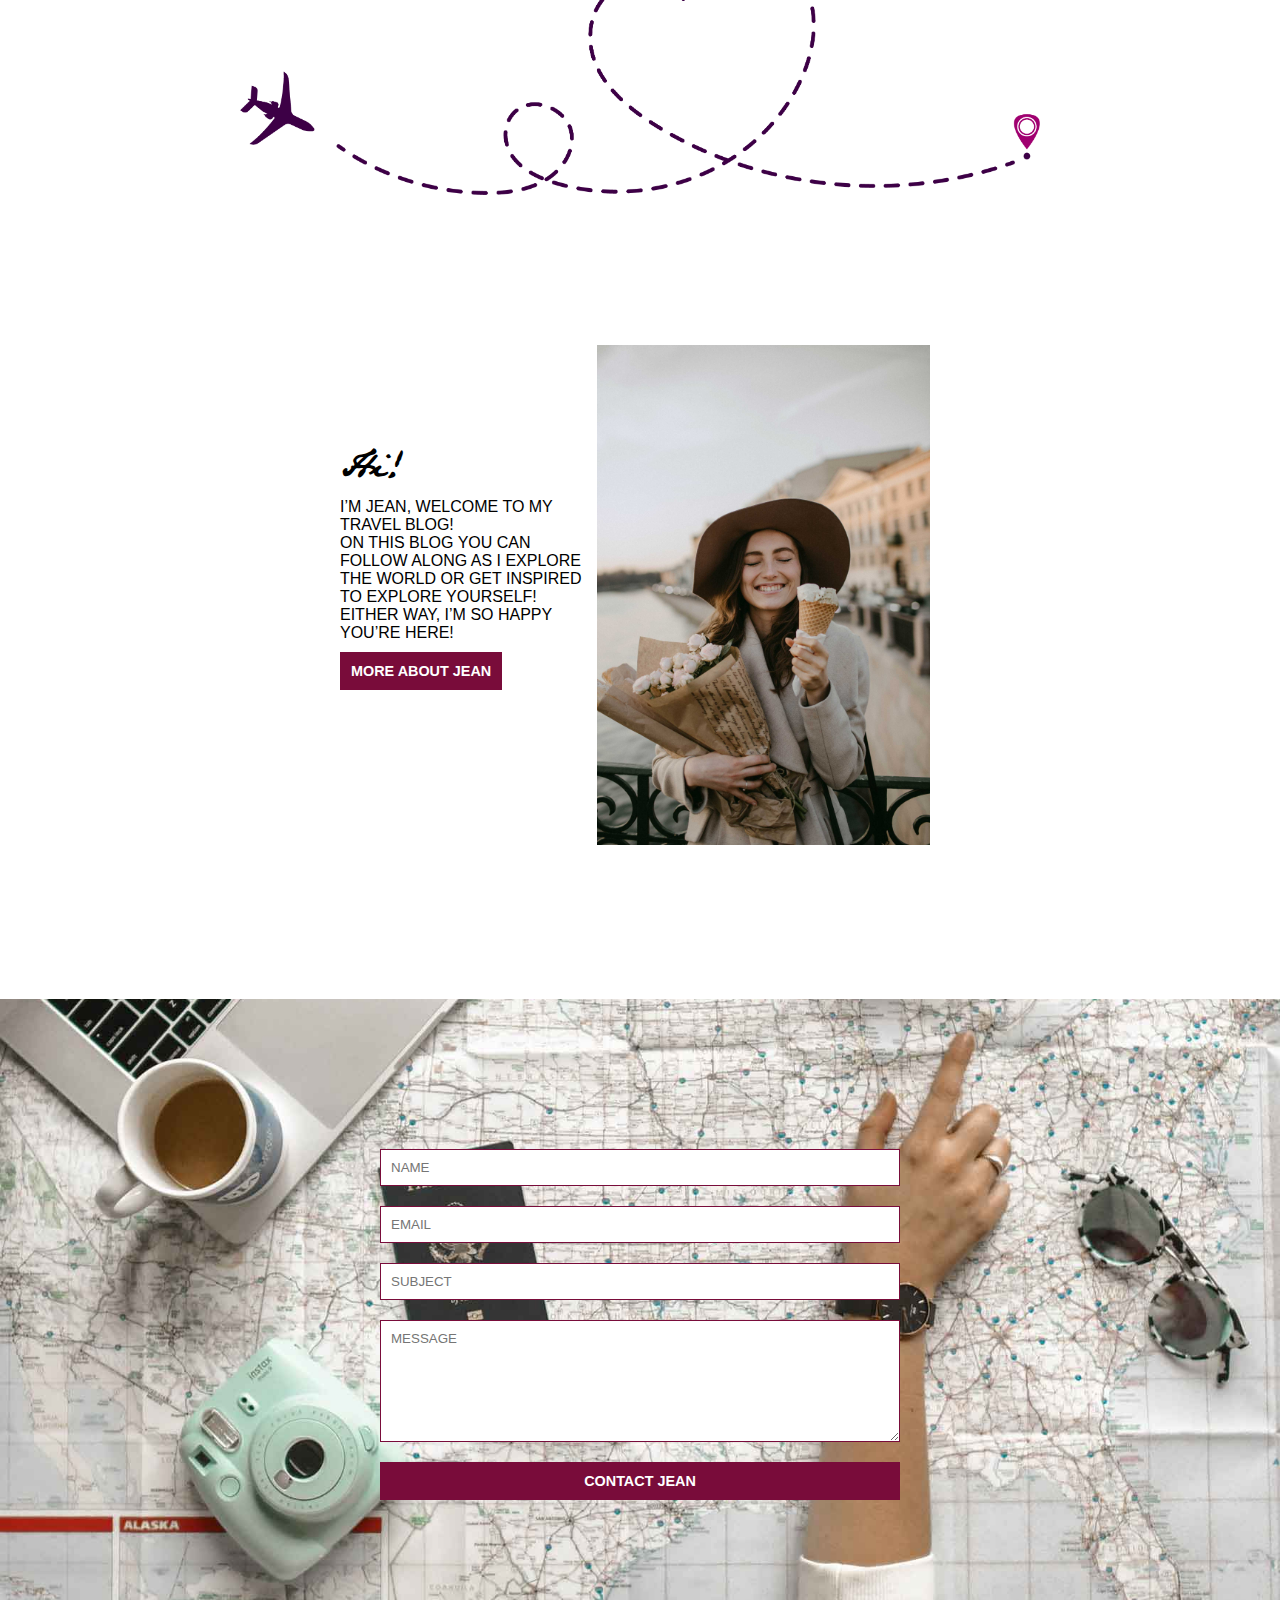
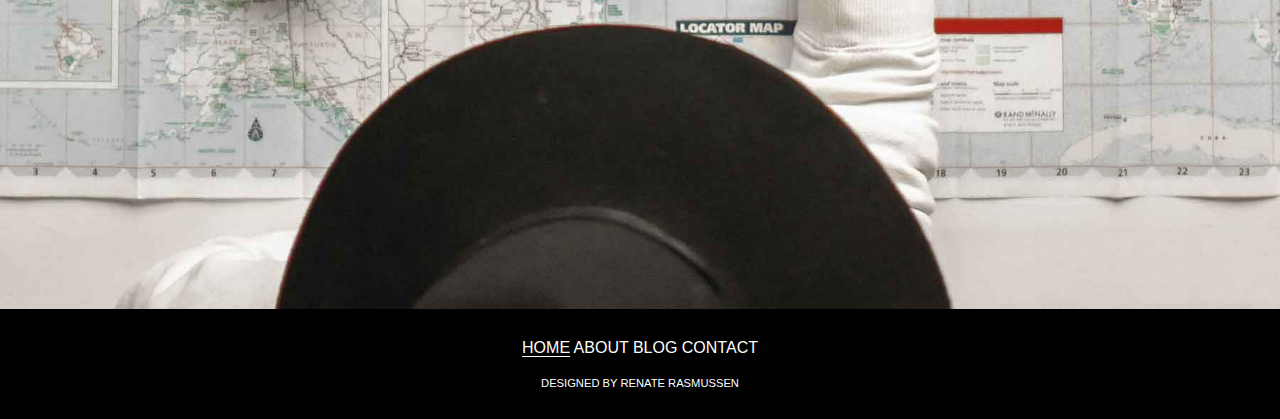
==== commit cee1c77b: "finally managed to click and hide the load more button on blog page and other fixes" ====
--- a/index.html
+++ b/index.html
@@ -25,7 +25,7 @@
         <nav>
             <a href="index.html" class="active">HOME</a>
             <a href="about.html">ABOUT</a>
-            <a href="index.html"> <img src="/more/logos/logo.png" alt="Adventure Awaits logo"> </a>
+            <img src="/more/logos/logo.png" alt="Adventure Awaits logo">
             <a href="blog.html">BLOG</a>
             <a href="contact.html">CONTACT</a>
         </nav>
@@ -44,6 +44,14 @@
         </div>
 
         <section class="blog-feature">
+            <div class="slides">
+                <div class="slide-1">1</div>
+                <div class="slide-2">2</div>
+                <div class="slide-3">3</div>
+                <div class="slide-4"></div>
+                
+
+            </div>
 
         </section>
 
--- a/css/styles.css
+++ b/css/styles.css
@@ -60,4 +60,5 @@
   align-items: center;
   font-size: 0.9rem;
   padding: 10px;
+  font-family: "Orator Std", Helvetica, sans-serif;
 }
--- a/css/index.css
+++ b/css/index.css
@@ -1,5 +1,5 @@
-@import "/css/contact.css";
-@import "/css/card.css";
+@import "contact.css";
+@import "card.css";
 
 nav a {
   color: white;
@@ -107,3 +107,10 @@
   margin: 10px 0px;
   padding: 10px;
 }
+
+.blog-feature {
+  display: flex;
+  flex-direction: row;
+  justify-content: space-evenly;
+  margin-bottom: 200px;
+}
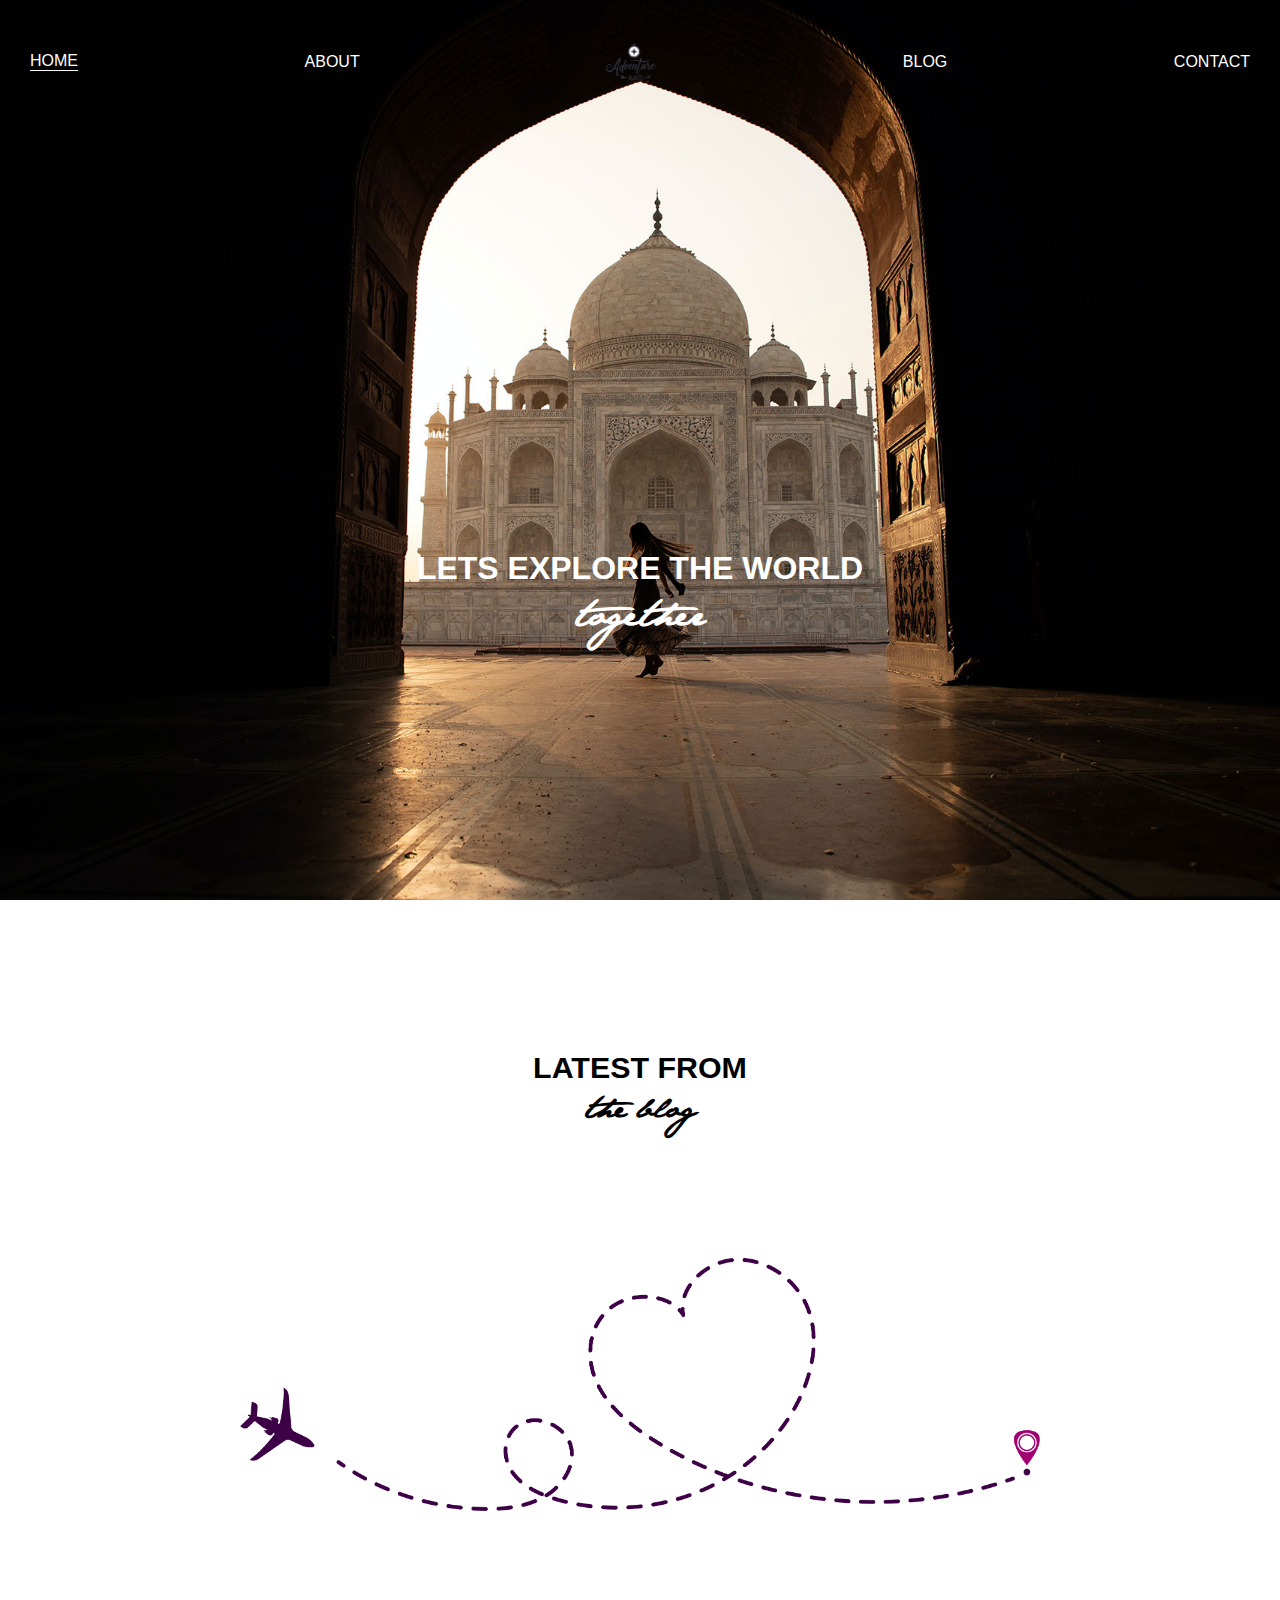
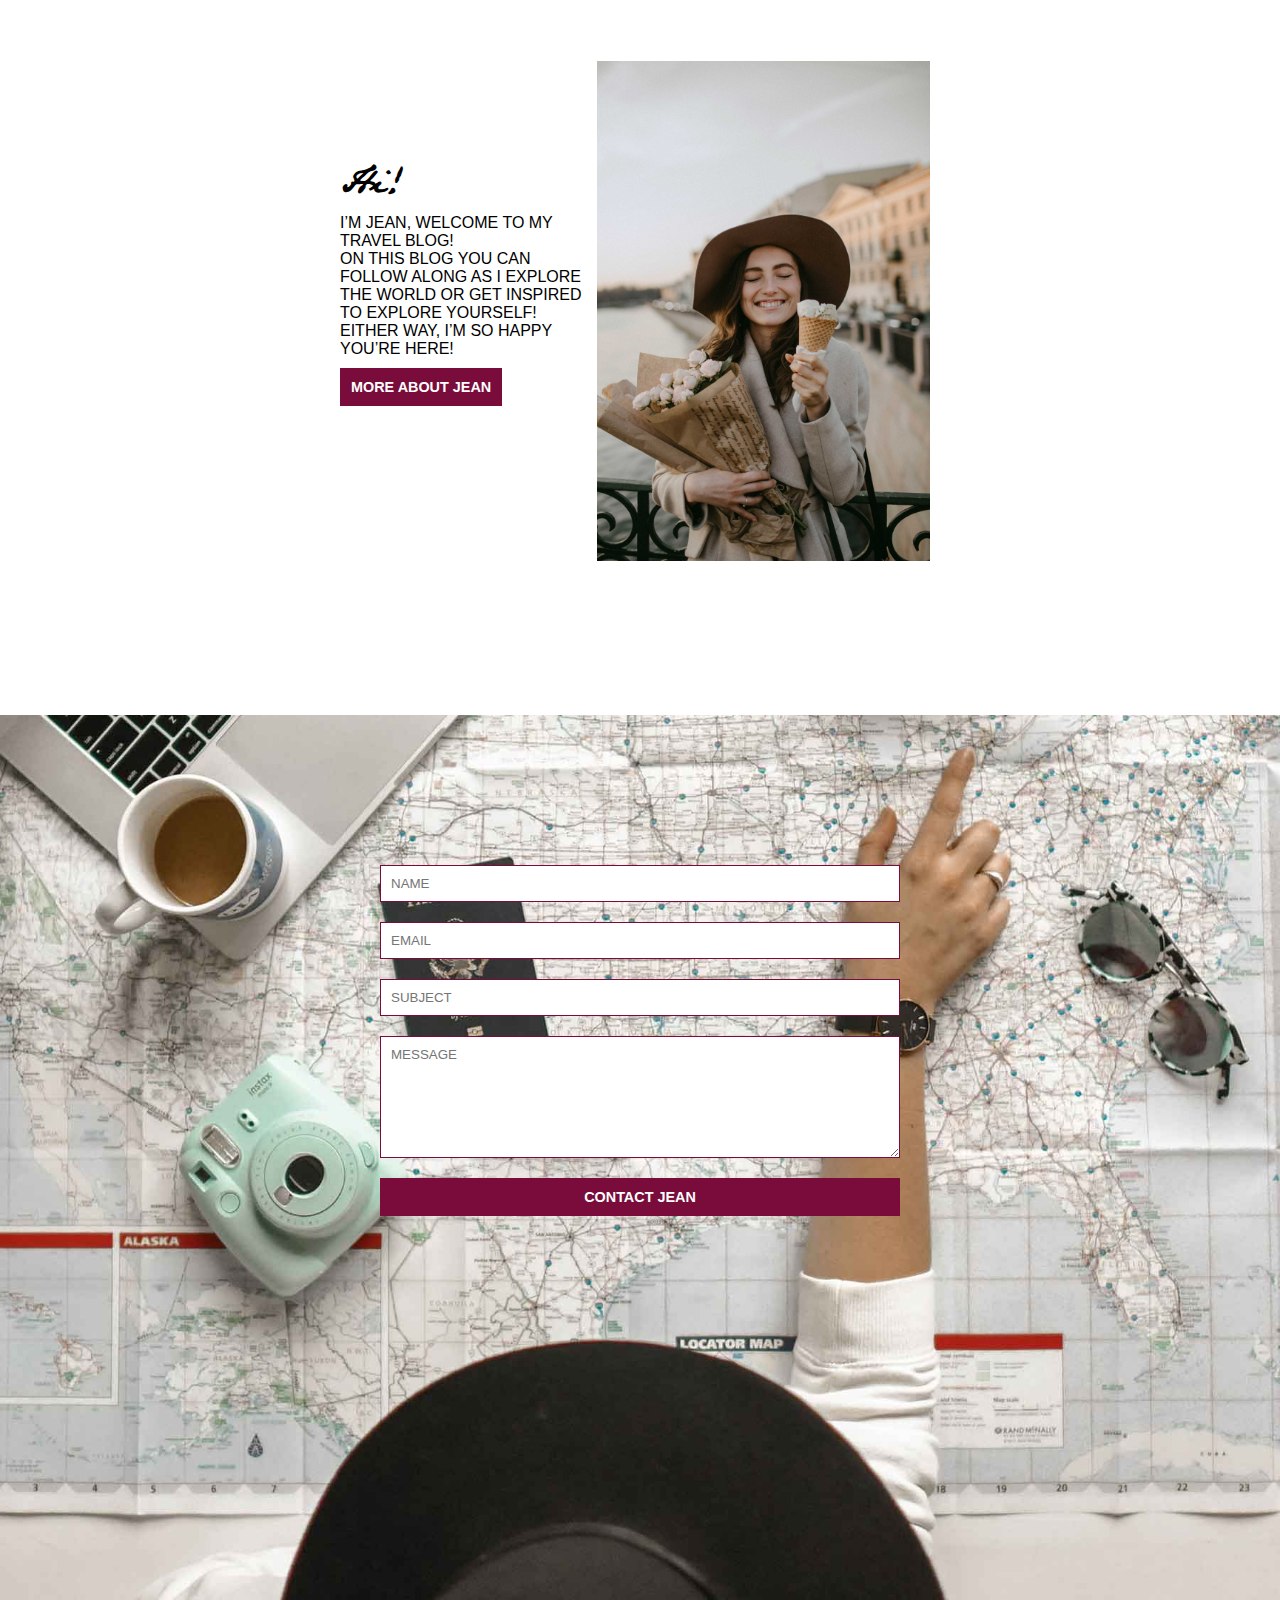
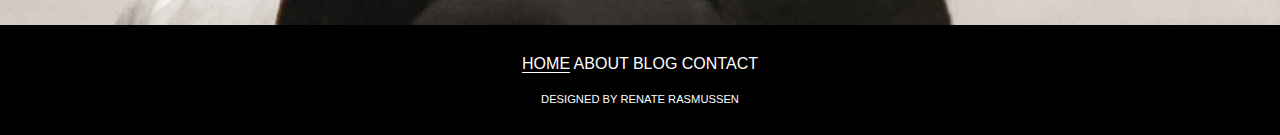
==== commit d98c5340: "carousel, kind of" ====
--- a/index.html
+++ b/index.html
@@ -8,6 +8,7 @@
     <title>Adventure Awaits | Home</title>
     <link href="/css/styles.css" rel="stylesheet">
     <link href="/css/index.css" rel="stylesheet">
+    
     <!-- Hotjar Tracking Code for Eksamen -->
     <script>
         (function(h,o,t,j,a,r){
@@ -43,18 +44,8 @@
             <h4>the blog</h4>
         </div>
 
-        <section class="blog-feature">
-            <div class="slides">
-                <div class="slide-1">1</div>
-                <div class="slide-2">2</div>
-                <div class="slide-3">3</div>
-                <div class="slide-4"></div>
-                
-
-            </div>
-
-        </section>
-
+        <div class="slideshow-container"> </div>
+        
         <div class="illustration">
             <img src="/more/images/Asset 1@2x.png" alt="Airplane illustration following dotted line to pinned destination.">
         </div>
--- a/css/index.css
+++ b/css/index.css
@@ -52,7 +52,7 @@
 }
 
 .home-blog {
-  padding: 150px;
+  margin: 150px 0 20px 0;
   text-align: center;
 }
 
@@ -108,9 +108,12 @@
   padding: 10px;
 }
 
-.blog-feature {
+.slideshow-container {
+  max-width: 1000px;
   display: flex;
-  flex-direction: row;
-  justify-content: space-evenly;
-  margin-bottom: 200px;
+  justify-content: space-between;
+  position: relative;
+  margin: auto;
+  overflow: scroll;
+  margin-bottom: 100px;
 }
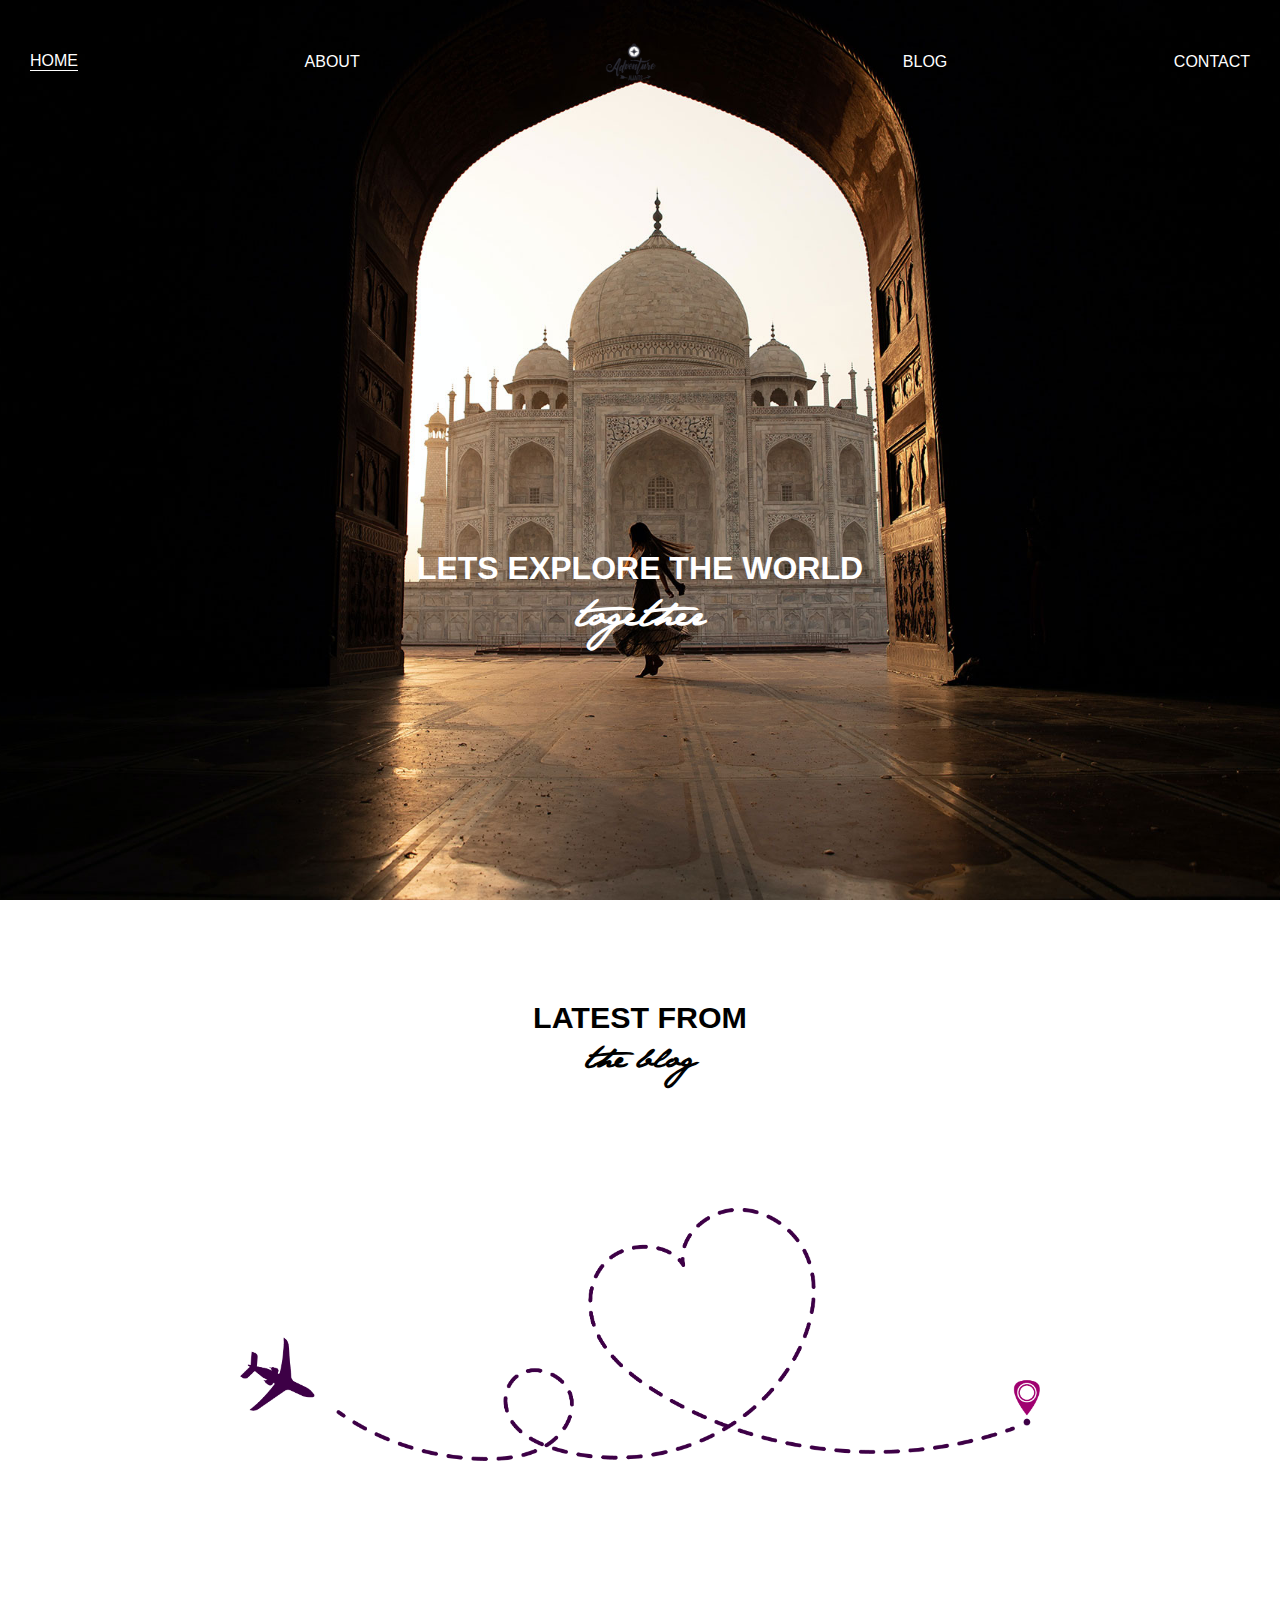
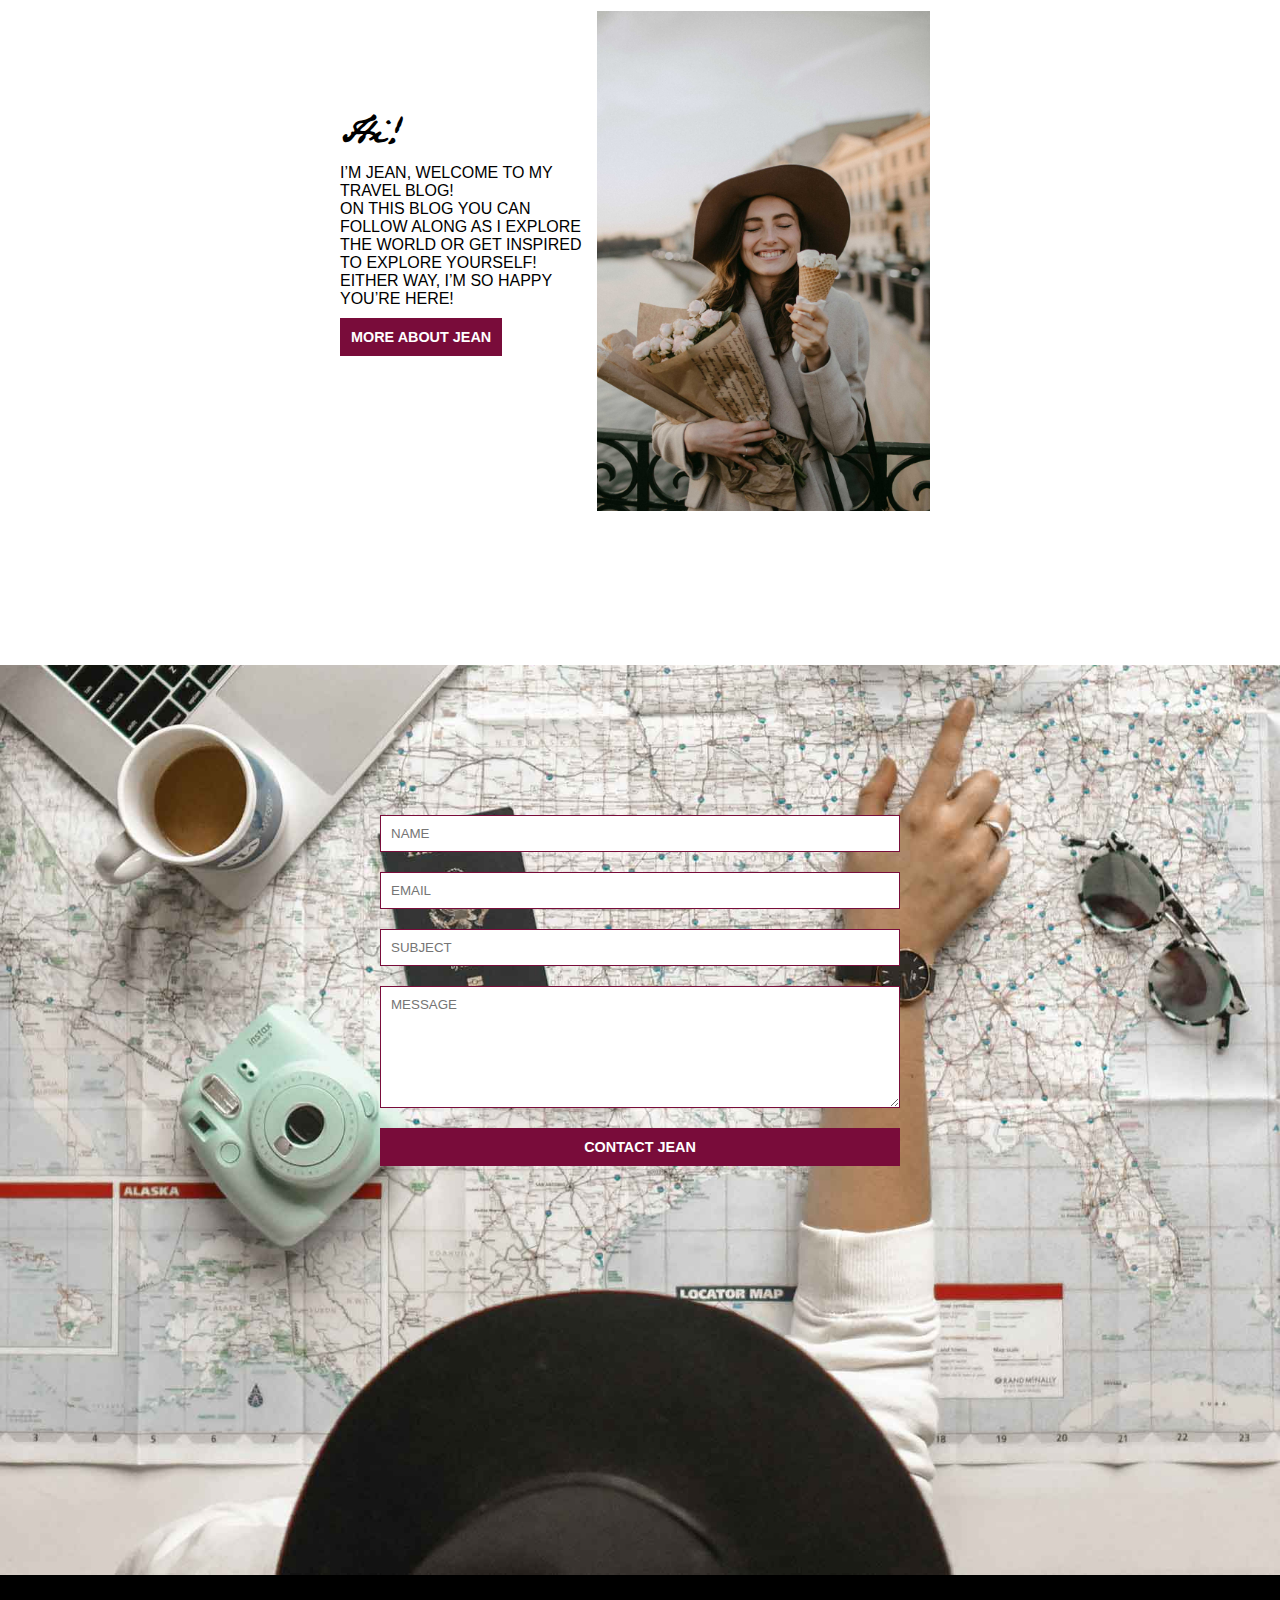
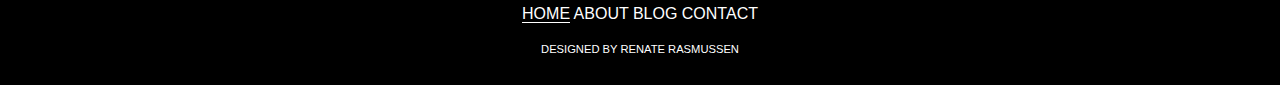
==== commit 8d69953b: "finishing touches?" ====
--- a/index.html
+++ b/index.html
@@ -44,7 +44,10 @@
             <h4>the blog</h4>
         </div>
 
-        <div class="slideshow-container"> </div>
+        <div class="slideshow-container"> 
+            
+        </div>
+
         
         <div class="illustration">
             <img src="/more/images/Asset 1@2x.png" alt="Airplane illustration following dotted line to pinned destination.">
--- a/css/index.css
+++ b/css/index.css
@@ -1,5 +1,6 @@
 @import "contact.css";
 @import "card.css";
+@import "media.css";
 
 nav a {
   color: white;
@@ -52,7 +53,7 @@
 }
 
 .home-blog {
-  margin: 150px 0 20px 0;
+  margin: 100px 0 20px 0;
   text-align: center;
 }
 
@@ -108,12 +109,6 @@
   padding: 10px;
 }
 
-.slideshow-container {
-  max-width: 1000px;
-  display: flex;
-  justify-content: space-between;
-  position: relative;
-  margin: auto;
-  overflow: scroll;
-  margin-bottom: 100px;
+::-webkit-scrollbar {
+  color: #790c3a;
 }
